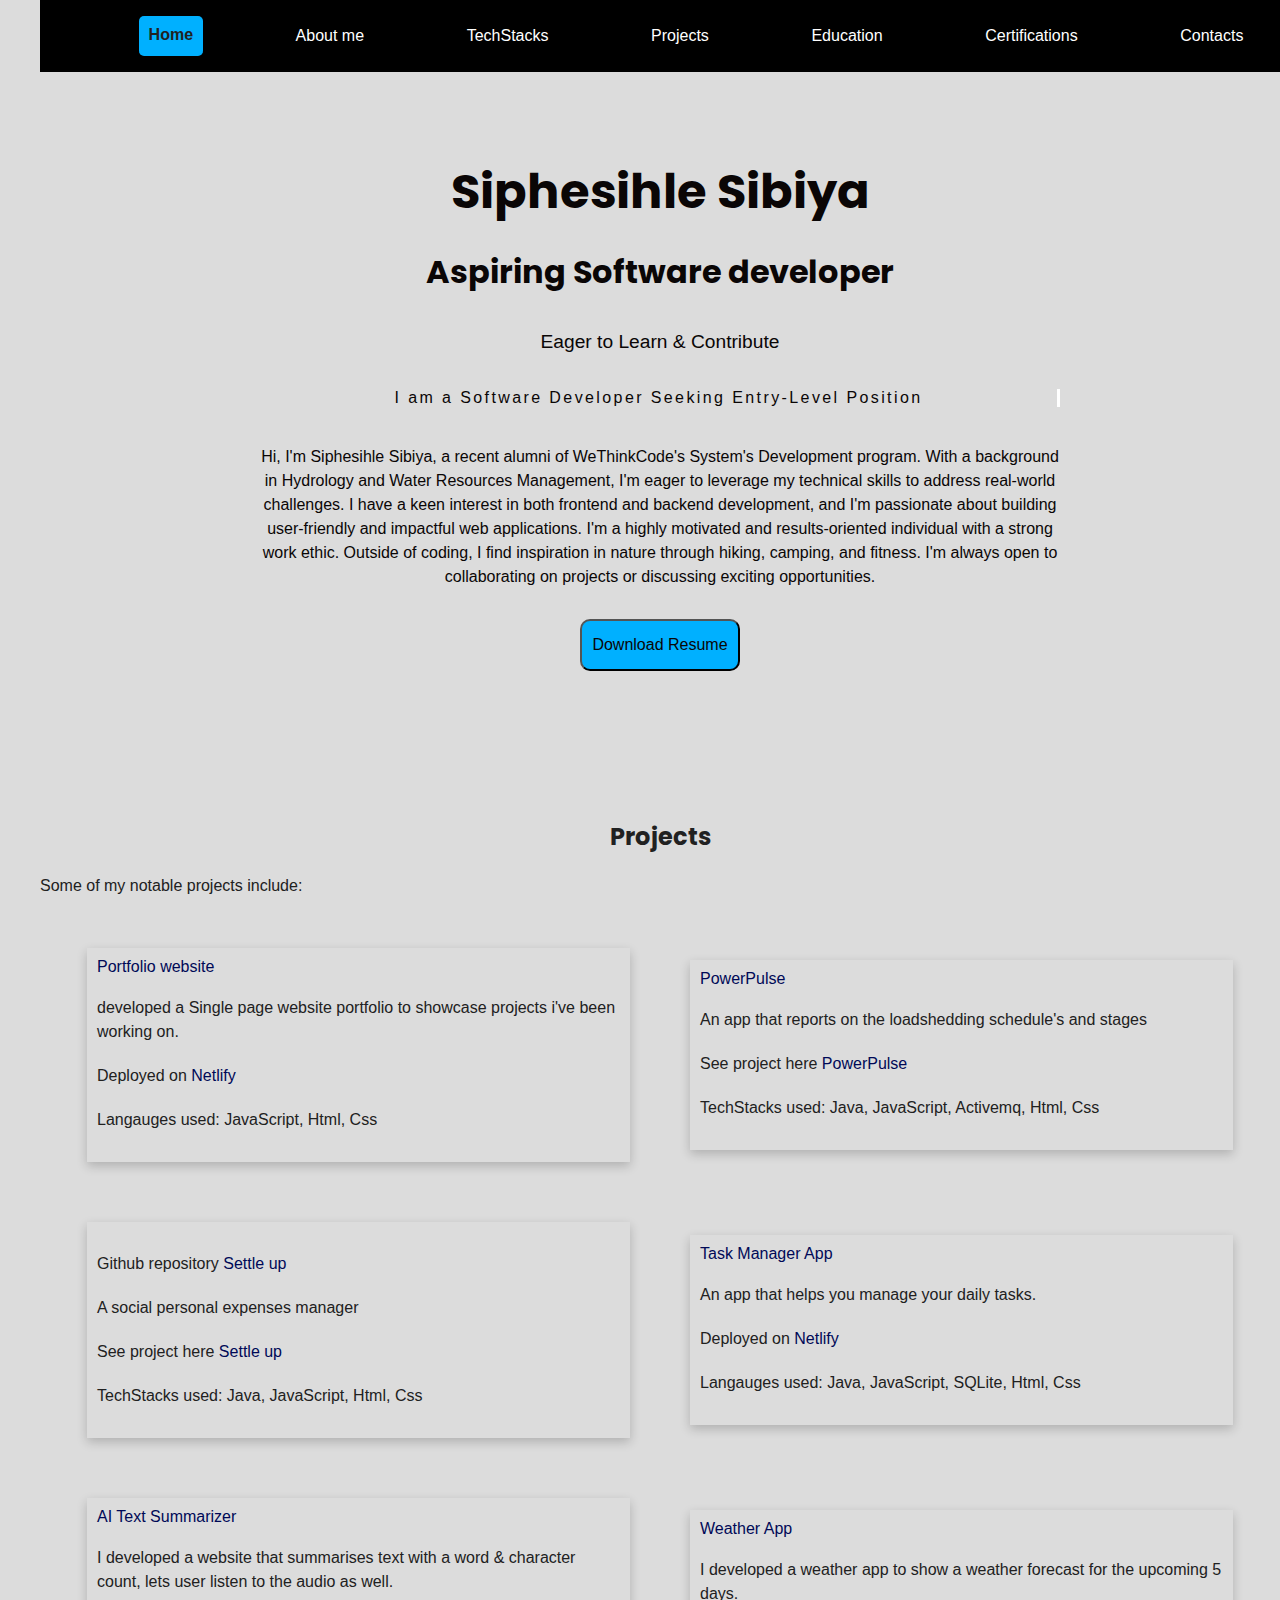
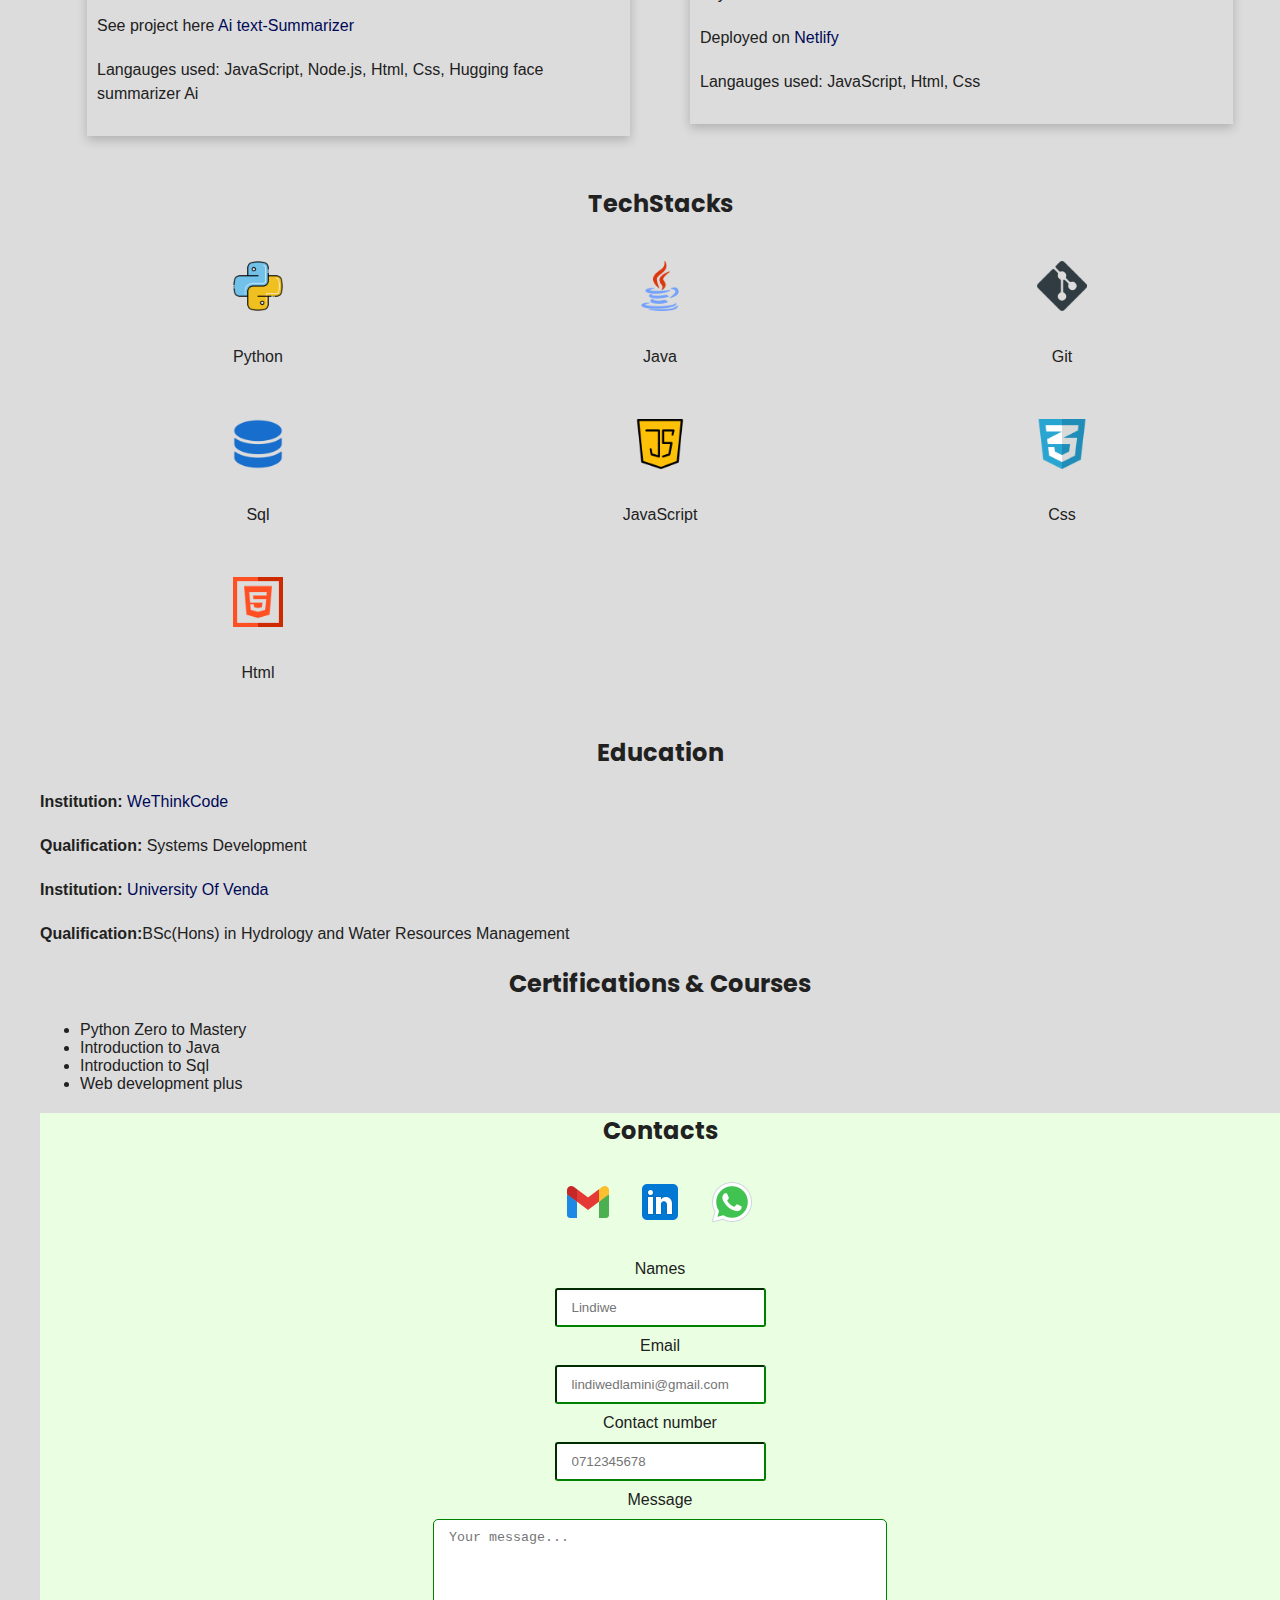
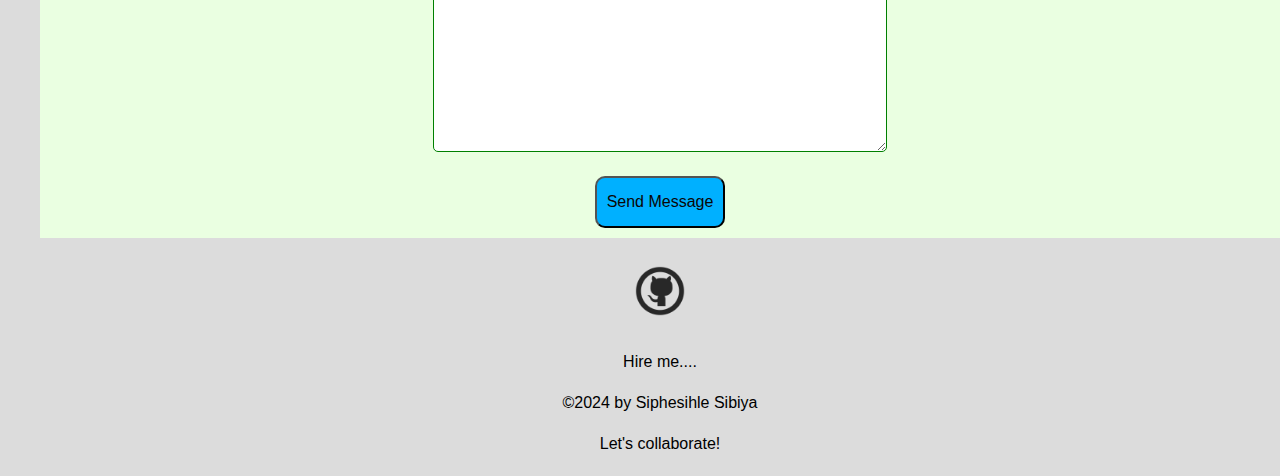
==== src/index.html @ fd939c21 "styled text-links." ====
<!DOCTYPE html>
<html lang="en">
<head>
    <meta charset="UTF-8">
    <meta name="viewport" content="width=device-width, initial-scale=1.0">
    <title>Portfolio website</title>
    <link rel="icon" type="image/x-icon" href="/media/favicon.ico">

    <link rel="stylesheet" href="styles.css">

    <link rel="preconnect" href="https://fonts.googleapis.com">
<link rel="preconnect" href="https://fonts.gstatic.com" crossorigin>
<link href="https://fonts.googleapis.com/css2?family=Poppins:wght@400;500;600&display=swap" rel="stylesheet">

</head>
<body>

    <ul id="navigation">
        <li><a class="active" href="#home">Home</a></li>
        <li><a href="#about_me">About me</a></li>
        <li><a href="#techstacks_sec">TechStacks</a></li>
        <li><a href="#projects_section">Projects</a></li>
        <li><a href="#academics">Education</a></li>
        <li><a href="#credentials">Certifications</a></li>
        <li><a href="#contacts_sec">Contacts</a></li>
    </ul>

<br>
<br>


<section class="hero" id="about_me">
    <div class="hero-content">
      <h1 class="name">Siphesihle Sibiya</h1>
      <h2 class="title">Aspiring Software developer</h2>
      <p class="tagline">Eager to Learn & Contribute</p>
      <div class="typewriter">
        <span>I am a </span>
        <span class="is-typing">Software Developer Seeking Entry-Level Position</span>
      </div>
      <!-- <img id="headshot" src="media/file.png" alt="profile-pucture"> -->
      <br>
      <p>Hi, I'm Siphesihle Sibiya, a recent alumni of WeThinkCode's System's Development program.
         With a background in Hydrology and Water Resources Management, I'm eager to 
         leverage my technical skills to address real-world challenges. I have a keen interest 
         in both frontend and backend development, and I'm passionate about building user-friendly and 
         impactful web applications. I'm a highly motivated and results-oriented individual with a
          strong work ethic. Outside of coding, I find inspiration in nature through hiking, camping, 
          and fitness. I'm always open to collaborating on projects or discussing exciting opportunities.</p>
    </div>
    <a href="media/doc/Siphesihle_Sibiya_CV.pdf" download>
        <button id="resume">Download Resume</button>
      </a>
  </section>
    
    <br>
   
        

    <section id="projects_section">
        <h2 class="projects-done">Projects</h2>
        <p>Some of my notable projects include:</p>
    <div class="projects">
        <div id="project2">
            <a href="https://github.com/Annie24-ux/Portfolio_Website.git" target="_blank">Portfolio website</a>
            <p>developed a Single page website portfolio to showcase projects i've been working on.</p>
            <p>Deployed on <a href="https://devbysiphesihle.netlify.app" target="_blank">Netlify</a></p>
            <p>Langauges used: JavaScript, Html, Css</p>
        </div>

        <div id="project1">
            <a href="https://github.com/Annie24-ux/PowerPulse.git" target="_blank">PowerPulse</a>
            <p>An app that reports on the loadshedding schedule's and stages</p>
            <p>See project here <a href="powerpulse.html" target="_blank">PowerPulse</a></p>
            <p>TechStacks used: Java, JavaScript, Activemq, Html, Css</p>
        </div>

        <div id="project6">
            <p>Github repository
            <a href="https://github.com/Annie24-ux/Settle-up.git" target="_blank">Settle up</a>
            </p>
            <p>A social personal expenses manager</p>
            <p>See project here <a href="settle.html" target="_blank">Settle up</a></p>
            <p>TechStacks used: Java, JavaScript, Html, Css</p>
        </div>

        


        <div id="project3">
            <a href="https://github.com/Annie24-ux/Task-Manager.git" target="_blank">Task Manager App</a>
            <p>An app that helps you manage your daily tasks.</p>
            <p>Deployed on <a href="https://skysnap123.netlify.app" target="_blank">Netlify</a></p>
            <p>Langauges used: Java, JavaScript, SQLite, Html, Css</p>
        </div>

        <div id="project5">
            <a href="https://github.com/Annie24-ux/ai-text-summarizer-app.git" target="_blank">AI Text Summarizer</a>
            <p>I developed a website that summarises text with a word & character count, lets user listen to the audio as well.</p>
            <p>See project here <a href="summarizer.html" target="_blank">Ai text-Summarizer</a></p>
            <p>Langauges used: JavaScript, Node.js, Html, Css, Hugging face summarizer Ai</p>
        </div>

        <div id="project4">
            <a href="https://github.com/Annie24-ux/Weather-App.git" target="_blank">Weather App</a>
            <p>I developed a weather app to show a weather forecast for the upcoming 5 days.</p>
            <p>Deployed on <a href="https://skysnap123.netlify.app" target="_blank">Netlify</a></p>
            <p>Langauges used: JavaScript, Html, Css</p>
        </div>
    </div>

    </section>
     

    <section id="techstacks_sec">
        <h2 id="tech">TechStacks</h2>
        <div id="skills">
            <div class="langauges">
                <img src="media/python.png">
                <p class="langauge">Python</p>
            </div>
            <div class="langauges">
                <img src="media/java.png">
                <p class="langauge">Java</p>
            </div>
            <div class="langauges">
                <img src="media/social.png">
                <p class="langauge">Git</p>
            </div>
            <div class="langauges">
                <img src="media/database.png">
                <p class="langauge">Sql</p>
            </div>
            <div class="langauges">
                <img src="media/java-script.png">
                <p class="langauge">JavaScript</p>
            </div>
            <div class="langauges">
                <img src="media/text.png">
                <p class="langauge">Css</p>
            </div>
            <div class="langauges">
                <img src="media/html.png">
                <p class="langauge">Html</p>
            </div>
        </div>
    </section>
   

    <section id="academics">
        <h2 id="edu">Education</h2>
    <div id="Education">
        <p><strong>Institution:</strong> <a href="https://wethinkcode.co.za/" target="_blank">WeThinkCode</a></p>
        <p><strong>Qualification:</strong> Systems Development</p>
    </div>

    <div id="University">
        <p><strong>Institution:</strong> <a href="https://www.univen.ac.za/" target="_blank">University Of Venda</a></p>
        <p><strong>Qualification:</strong>BSc(Hons) in Hydrology and Water Resources Management</p>
    </div>
    </section>

    

    <section id="credentials">
        <h2 id="courses">Certifications & Courses</h2>
    <div id="Certifications">
        <ul class="certs">
            <li>Python Zero to Mastery</li>
            <li>Introduction to Java</li>
            <li>Introduction to Sql</li>
            <li>Web development plus</li>

        </ul>

    </div>

    </section>
    

    <section id="contacts_sec">
    <h2 id="deets">Contacts</h2> 

        <div class="contacts">
            <div class="email">
            <a href="mailto:sibiyasa24@gmail.com" target="_blank"><img src="media/icons8-gmail-48.png" alt="gmail-icon"></a>
            </div>
    
            <div class="profile">
            <a href="https://www.linkedin.com/in/siphesihle-sibiya-b861b2212/" target="_blank"><img src="media/linkedin.png" alt="linkedIn-icon" ></a>
            </div>
            <div class="whatsApp">
                <a href="https://wa.me/+27764398418" target="_blank"><img src="media/whatsapp.png" alt="whatsApp-logo"></a>
            </div>
        </div>

        
    <form id="contactForm" name="contact" action="/success/" method="POST" 
        data-netlify="true" data-netlify-honeypot="bot-field" onSubmit="submit">
      <input type="hidden" name="form-name" value="contact" />
      <p class="hidden">
          <label hidden><input name="bot-field"/></label>
      </p> 
      <label for="name">Names</label><br>
      <input type="text" name="name" placeholder="Lindiwe" id="name"><br>
      
      <label for="email">Email</label><br>
      <input type="email" name="email" placeholder="lindiwedlamini@gmail.com" id="email"><br>
      
      <label for="number">Contact number</label><br>
      <input type="number" name="number" id="number" placeholder="0712345678"><br>
      
      <label for="message">Message</label><br>
      <textarea name="message" id="message" placeholder="Your message..." required></textarea><br>
      
      <button type="submit" id="send">Send Message</button>
  </form>
  
    </section>

    <br>

    <section>
    <footer>
        <div>
        <a href="https://github.com/Annie24-ux" target="_blank"><img id="github" src="media/github.png"></a>
        </div>
        <div id="form">
            <p>Hire me....</p>

        </div>
        
        ©2024 by Siphesihle Sibiya  <p>Let's collaborate!</p></footer>
    </section>


    
</body>
</html>
---- src/styles.css ----
body{
    
    background-color: #DCDCDC; 
    color: #212121; 
    padding: 0;
    margin: 0;
    font-family: 'Roboto', sans-serif;
    margin-left: 20px;
}

h1, h2, h3, h4{
    font-family: 'Poppins', sans-serif; 
}

p{
    font-family: 'Roboto', sans-serif; 
    line-height: 1.5; 
}

.langauge{
    color:#212121;
}

html{
    scroll-behavior: smooth;
    margin-left: 20px;
}

button{
    background-color: #00B0FF;
    color: #0a0606;
    padding: 15px 10px;
    border-radius: 10px;
    cursor: pointer;
    display: inline-block;
    font-size: 16px;
    margin: 10px 15px;
}

h1{
    text-align: center;
    position: center;
}

h1, h2, h3, p {
    margin: 20px 0;
}

#language-container {
    list-style-type: circle;
}

.contacts{
    display: flex;
    justify-content: center;
}

.email, .profile, .whatsApp{
    padding: 10px 12px 10px 12px;
}

#wavy-hand{
    text-align: center;
}

.intro{
    text-align: justify;
}

.se{
    text-align: center;
    color: blue;
    font-size: 20px;
}

#headshot{
    display: block;
    margin-left: auto;
    margin-right: auto;
    /* border-radius: 50%; */
    width: 350px; 
    height: 350px;
    padding: 20px 30px;
}

.info-section{
    position: relative;
    display: flex;
    justify-content: space-evenly;  
}



.projects-done{
    text-align: center;
}

footer{
    text-align: center;
    font-size: medium;
    font-weight: 200;
    color: black;
}

.projects{
    display: grid;
    padding: 10px 20px;
    margin: 5px 7px;
    justify-content: center;
    gap: 20px;
    grid-template-columns: repeat(2, 1fr);
    align-items: center;
}

#navigation{
    list-style-type: none;
    position: fixed;
    margin: 0;
    top: 0;
    display: flex;
    justify-content: space-evenly;
    overflow: hidden;
    padding: 1rem;
    width: 100%;
    background-color: black;
    align-items: center; 
}

li a {
    display: block;
    color: white;
    text-align: center;
    padding: 10px;
    border-radius: 5px;
    text-decoration: none;
    list-style: none;
    transition: background-color 0.3s, color 0.3s;

}

.active{
    background-color: #00B0FF;
    color: #212121; 
    border-radius: 5px;
    font-weight: bold; 
    border-bottom: 2px solid #00B0FF; 
    padding: 10px;
}

@media (max-width: 768px) {
    nav {
        flex-direction: column;
    }
}


li a:hover{
    background-color: #00FFB3;
    color: black;
    opacity: 0.8;
    transform: scale(1.05);
}



.certs {
    list-style: disc;
}

#deets, #courses, #me, #edu, #tech{
    text-align: center;
}

#contacts_sec{
    background-color: #eaffe1;
}

#project1, #project2, #project3, #project4, #project5, #project6 {
    margin: 20px;
    padding: 10px;
    box-shadow: 0 4px 10px rgba(0, 0, 0, 0.2); }
 

#skills{
    display: grid;
    padding: 10px 20px;
    margin: 5px 7px;
    color: red;
    justify-content: center;
    gap: 20px;
    grid-template-columns: repeat(3, 1fr);
    align-items: center;

}

.langauges{
    color:green;
    text-align: center;
    border: 10px 5px solid;
    /* background-color: #CDC1FF; */
}

#skills img, #github{
    width: 50px;
    height: 50px;
    margin: 10px 12px;
}

form{
    border-radius:3px grey;
    align-content: center;
    text-align: center;
}

#github{
    justify-content: center;
}

div #skills{
    background-color: aquamarine;
} 

#p-header {
    animation-duration: 8s;
    animation-name: slide-in;
    animation-timing-function: ease;
    text-align: center; 
    color: #00B0FF;
}

.flex-container > div {
    background-color: #f1f1f1;
    margin: 10px;
    padding: 20px;
    font-size: 30px;
  }

@keyframes slide-in {
    from {
        transform: translateX(50px) scale(1.2); 
    }
    to {
        transform: translateX(0) scale(1); 
    }
}

#abt-me{
    display: flexbox;
    justify-content: space-between;

}

/* hero-section   */
.hero {
    /* background-image: url('media/file.png'); Replace with your image */
    background-size: cover;
    background-position: center center;
    color: #0a0606; /* Text color */
    text-align: center;
    padding: 100px 0; /* Adjust padding as needed */
  }
  
  .hero-content {
    max-width: 800px;
    margin: 0 auto;
  }
  
  .name {
    font-size: 3rem;
    font-weight: bold;
    margin-bottom: 1rem;
  }
  
  .title {
    font-size: 2rem;
    margin-bottom: 2rem;
  }
  
  .tagline {
    font-size: 1.2rem;
    margin-bottom: 2rem;
  }
  
  .typewriter {
    overflow: hidden; /* Hide overflowing text */
    border-right: 3px solid white; /* Create a "cursor" effect */
    white-space: nowrap; /* Prevent line breaks */
    margin: 0 auto;
    letter-spacing: .15em; /* Adjust spacing between letters */
    animation: 
      typing 3s steps(30) 
      infinite, 
      blink 0.5s infinite; 
  }
  
  @keyframes typing {
    from { width: 0; }
    to { width: 100%; }
  }
  
  @keyframes blink {
    50% { border-color: transparent; }
  }
  
  .is-typing {
    white-space: nowrap; /* Prevent line breaks */
    overflow: hidden; /* Hide overflowing text */
    animation: 
      typing 3s steps(30) 
      infinite, 
      blink 0.5s infinite; 
  }

  
  .carousel-container {
    position: relative;
    max-width: 800px;
    margin: auto;
    overflow: hidden;
    border: 2px solid #ddd;
    border-radius: 10px;
}

.carousel-images {
    display: flex;
    transition: transform 0.5s ease-in-out;
}

.carousel-images img {
    max-width: 100%;
    display: block;
    border-radius: 10px;
}

.carousel-buttons {
    position: absolute;
    top: 50%;
    width: 100%;
    display: flex;
    justify-content: space-between;
    transform: translateY(-50%);
}

.carousel-buttons button {
    background-color: rgba(0, 0, 0, 0.5);
    border: none;
    color: white;
    font-size: 18px;
    cursor: pointer;
    padding: 10px;
    border-radius: 50%;
}

.text{
    text-align: center;
}

input{
    border-color: green;
    padding: 10px 15px;
    border-radius: 3px;
    margin: 10px 12px;
}
[required]:placeholder-shown{
    border-color: red;
}

label{
    margin: 10px 12px;
}

#message{
    height: 211px;
    width: 422px;
    border-color: green;
    padding: 10px 15px;
    margin: 10px 15px;
    border-radius: 5px;
}

#success{
    text-align: center;
    background-color: cadetblue;
    font-size: 30px;
}

#home{
    text-decoration: none;
    color:#212121;
}

a:visited {
    color: green;
}

a{
    text-decoration: none;
    color: #000957;
}
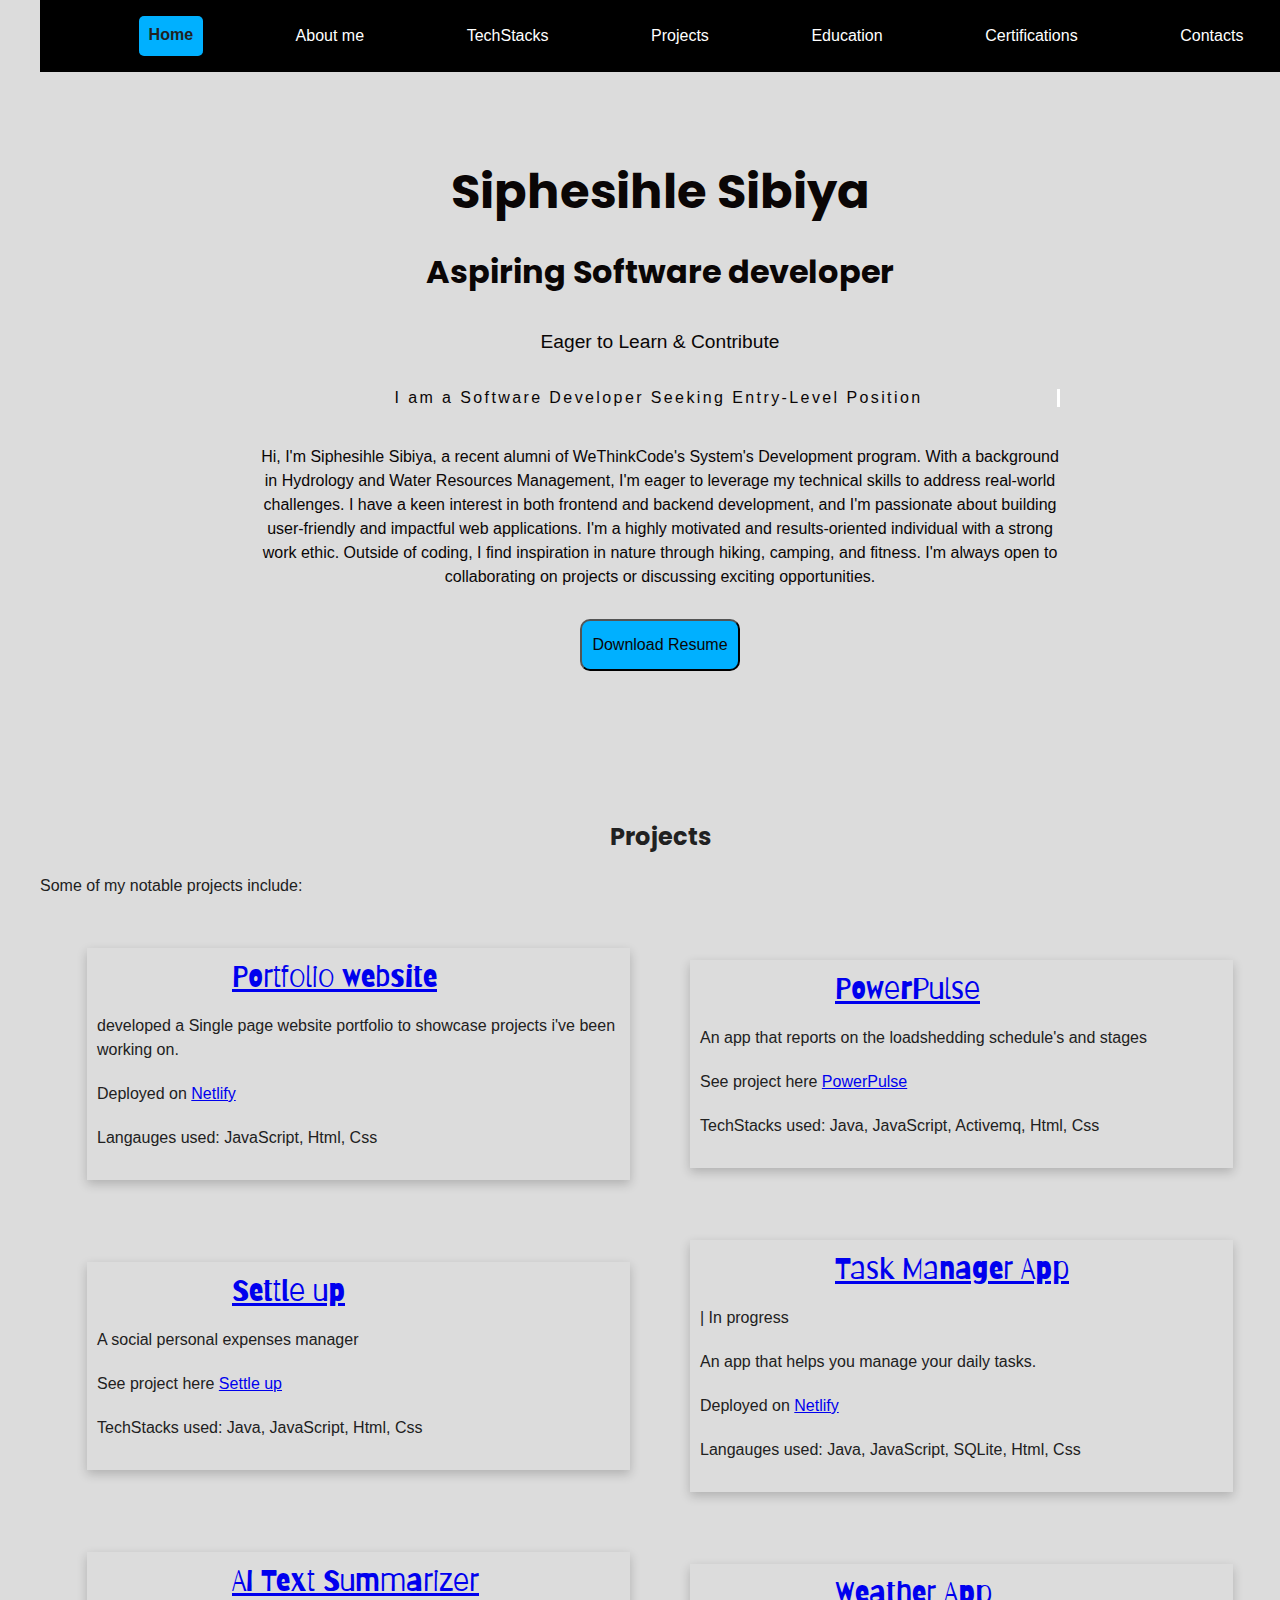
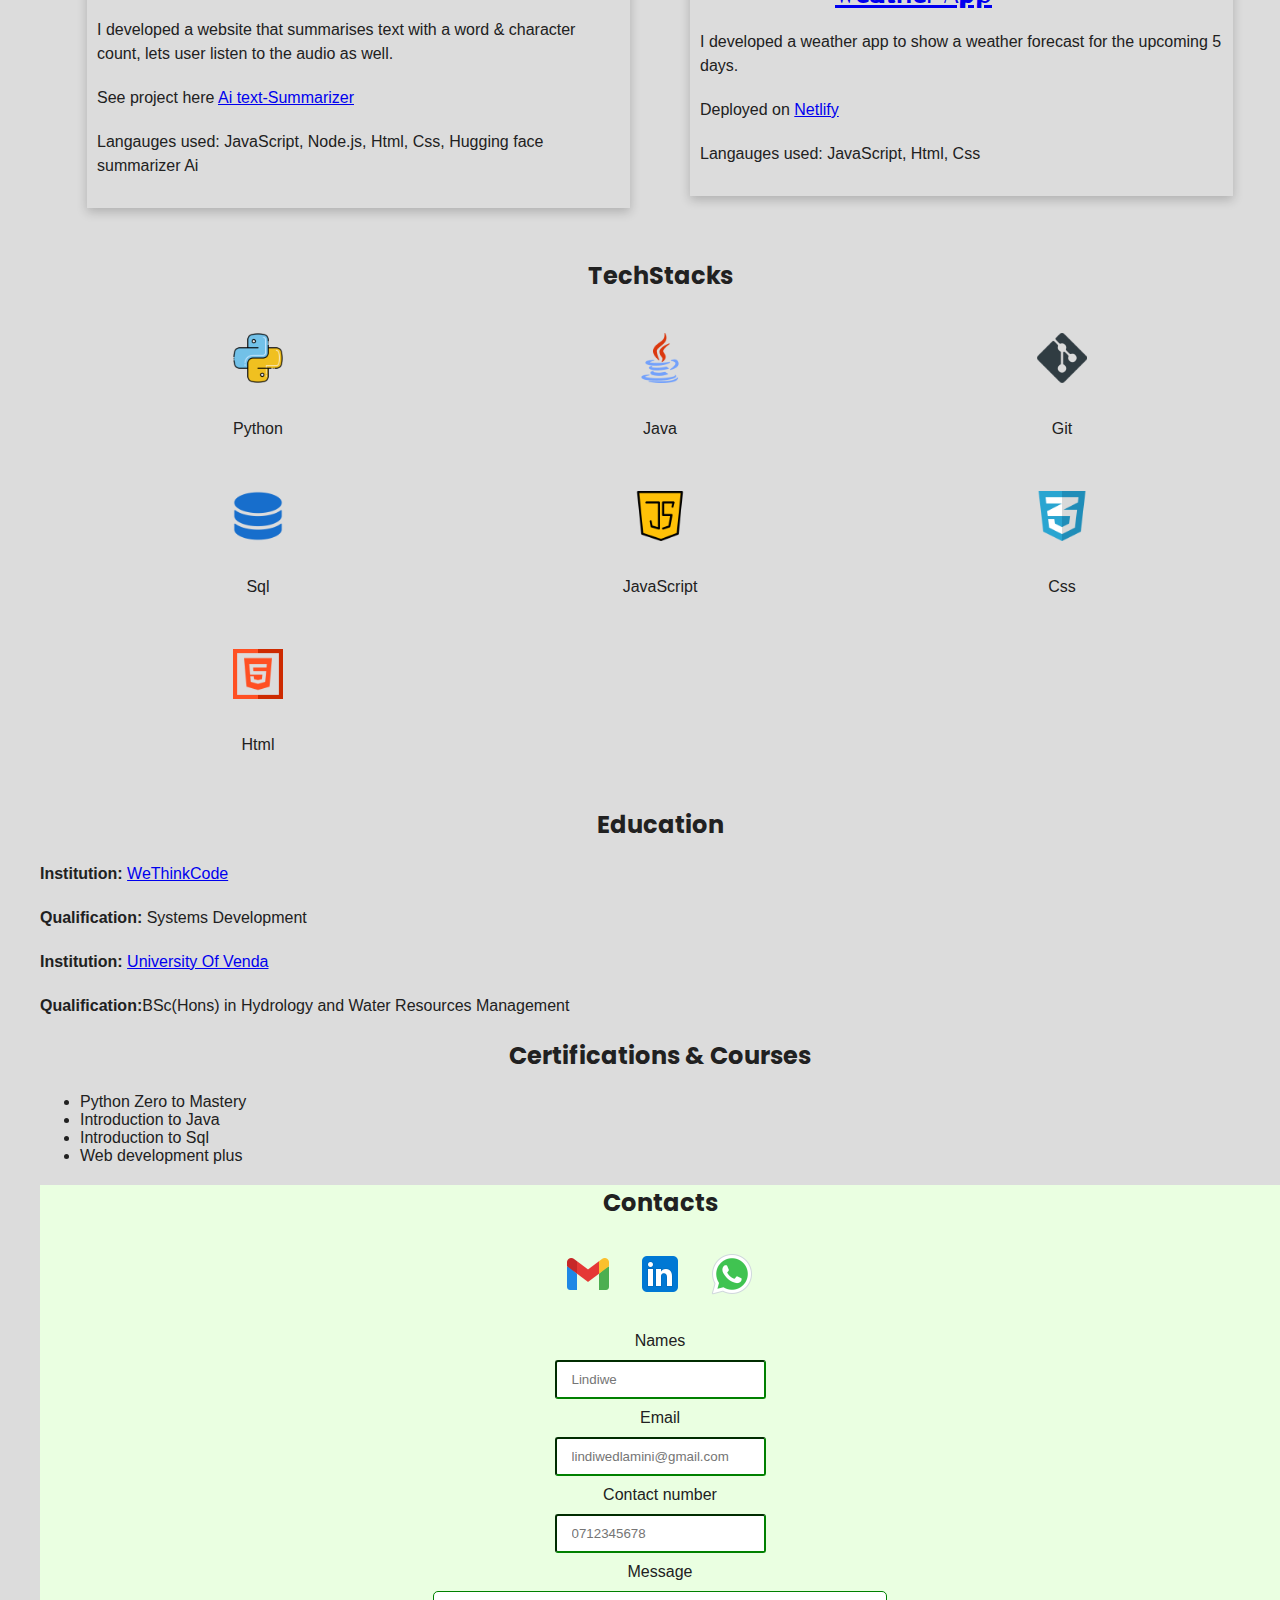
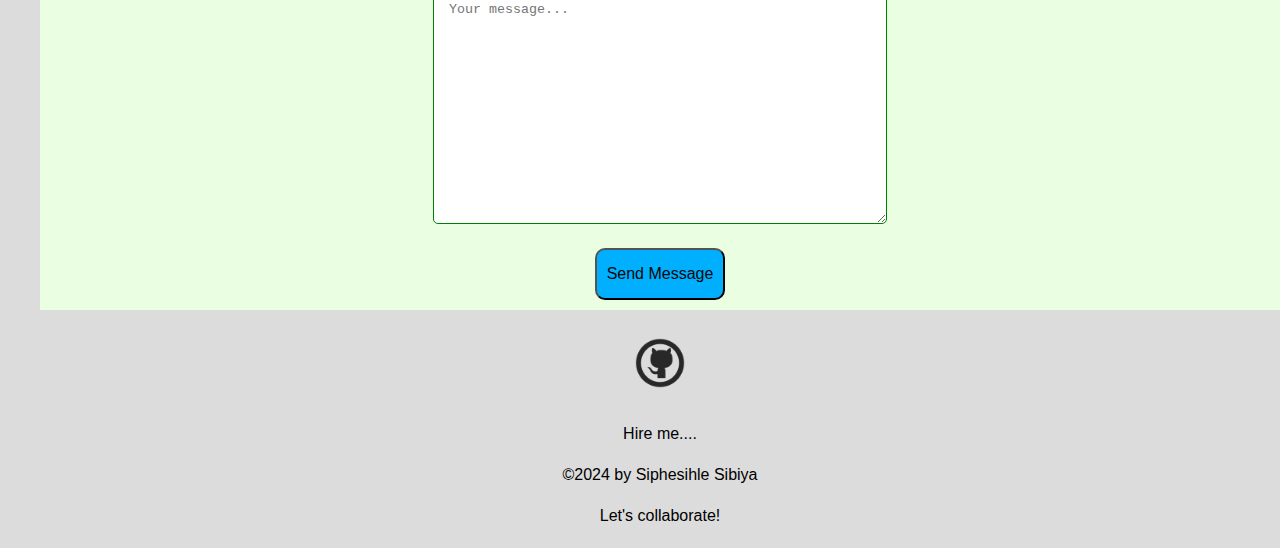
==== commit 51365e68: "Updated Task-manager completion status." ====
--- a/src/index.html
+++ b/src/index.html
@@ -9,6 +9,9 @@
     <link rel="stylesheet" href="styles.css">
 
     <link rel="preconnect" href="https://fonts.googleapis.com">
+    <link rel="preconnect" href="https://fonts.googleapis.com">
+<link rel="preconnect" href="https://fonts.gstatic.com" crossorigin>
+<link href="https://fonts.googleapis.com/css2?family=Barriecito&display=swap" rel="stylesheet">
 <link rel="preconnect" href="https://fonts.gstatic.com" crossorigin>
 <link href="https://fonts.googleapis.com/css2?family=Poppins:wght@400;500;600&display=swap" rel="stylesheet">
 
@@ -62,47 +65,44 @@
         <p>Some of my notable projects include:</p>
     <div class="projects">
         <div id="project2">
-            <a href="https://github.com/Annie24-ux/Portfolio_Website.git" target="_blank">Portfolio website</a>
+            <a id="project-link" href="https://github.com/Annie24-ux/Portfolio_Website.git" target="_blank">Portfolio website</a>
             <p>developed a Single page website portfolio to showcase projects i've been working on.</p>
             <p>Deployed on <a href="https://devbysiphesihle.netlify.app" target="_blank">Netlify</a></p>
             <p>Langauges used: JavaScript, Html, Css</p>
         </div>
 
         <div id="project1">
-            <a href="https://github.com/Annie24-ux/PowerPulse.git" target="_blank">PowerPulse</a>
+            <a id="project-link" href="https://github.com/Annie24-ux/PowerPulse.git" target="_blank">PowerPulse</a>
             <p>An app that reports on the loadshedding schedule's and stages</p>
             <p>See project here <a href="powerpulse.html" target="_blank">PowerPulse</a></p>
             <p>TechStacks used: Java, JavaScript, Activemq, Html, Css</p>
         </div>
 
         <div id="project6">
-            <p>Github repository
-            <a href="https://github.com/Annie24-ux/Settle-up.git" target="_blank">Settle up</a>
-            </p>
+            <a id="project-link" href="https://github.com/Annie24-ux/Settle-up.git" target="_blank">Settle up</a>
             <p>A social personal expenses manager</p>
             <p>See project here <a href="settle.html" target="_blank">Settle up</a></p>
             <p>TechStacks used: Java, JavaScript, Html, Css</p>
         </div>
 
-        
-
 
         <div id="project3">
-            <a href="https://github.com/Annie24-ux/Task-Manager.git" target="_blank">Task Manager App</a>
+            <a id="project-link" href="https://github.com/Annie24-ux/Task-Manager.git"
+             target="_blank">Task Manager App</a> <p>| In progress</p>
             <p>An app that helps you manage your daily tasks.</p>
             <p>Deployed on <a href="https://skysnap123.netlify.app" target="_blank">Netlify</a></p>
             <p>Langauges used: Java, JavaScript, SQLite, Html, Css</p>
         </div>
 
         <div id="project5">
-            <a href="https://github.com/Annie24-ux/ai-text-summarizer-app.git" target="_blank">AI Text Summarizer</a>
+            <a id="project-link" href="https://github.com/Annie24-ux/ai-text-summarizer-app.git" target="_blank">AI Text Summarizer</a>
             <p>I developed a website that summarises text with a word & character count, lets user listen to the audio as well.</p>
             <p>See project here <a href="summarizer.html" target="_blank">Ai text-Summarizer</a></p>
             <p>Langauges used: JavaScript, Node.js, Html, Css, Hugging face summarizer Ai</p>
         </div>
 
         <div id="project4">
-            <a href="https://github.com/Annie24-ux/Weather-App.git" target="_blank">Weather App</a>
+            <a id="project-link" href="https://github.com/Annie24-ux/Weather-App.git" target="_blank">Weather App</a>
             <p>I developed a weather app to show a weather forecast for the upcoming 5 days.</p>
             <p>Deployed on <a href="https://skysnap123.netlify.app" target="_blank">Netlify</a></p>
             <p>Langauges used: JavaScript, Html, Css</p>
--- a/src/styles.css
+++ b/src/styles.css
@@ -138,6 +138,17 @@
 
 }
 
+/* i a {
+    display: block;
+    color: white;
+    text-align: center;
+    padding: 10px;
+    border-radius: 5px;
+    text-decoration: none;
+    list-style: none;
+    transition: background-color 0.3s, color 0.3s;
+} */
+
 .active{
     background-color: #00B0FF;
     color: #212121; 
@@ -393,7 +404,18 @@
     color: green;
 }
 
-a{
+/* a{
     text-decoration: none;
-    color: #000957;
-}+    /* color: #000957; */
+
+
+#project-link {
+    font-family: "Barriecito", serif;
+    font-weight: 400;
+    font-style: normal;
+    text-align: center;
+    font-size: 30px;
+    margin: 0;
+    margin-left: 135px;
+  }
+  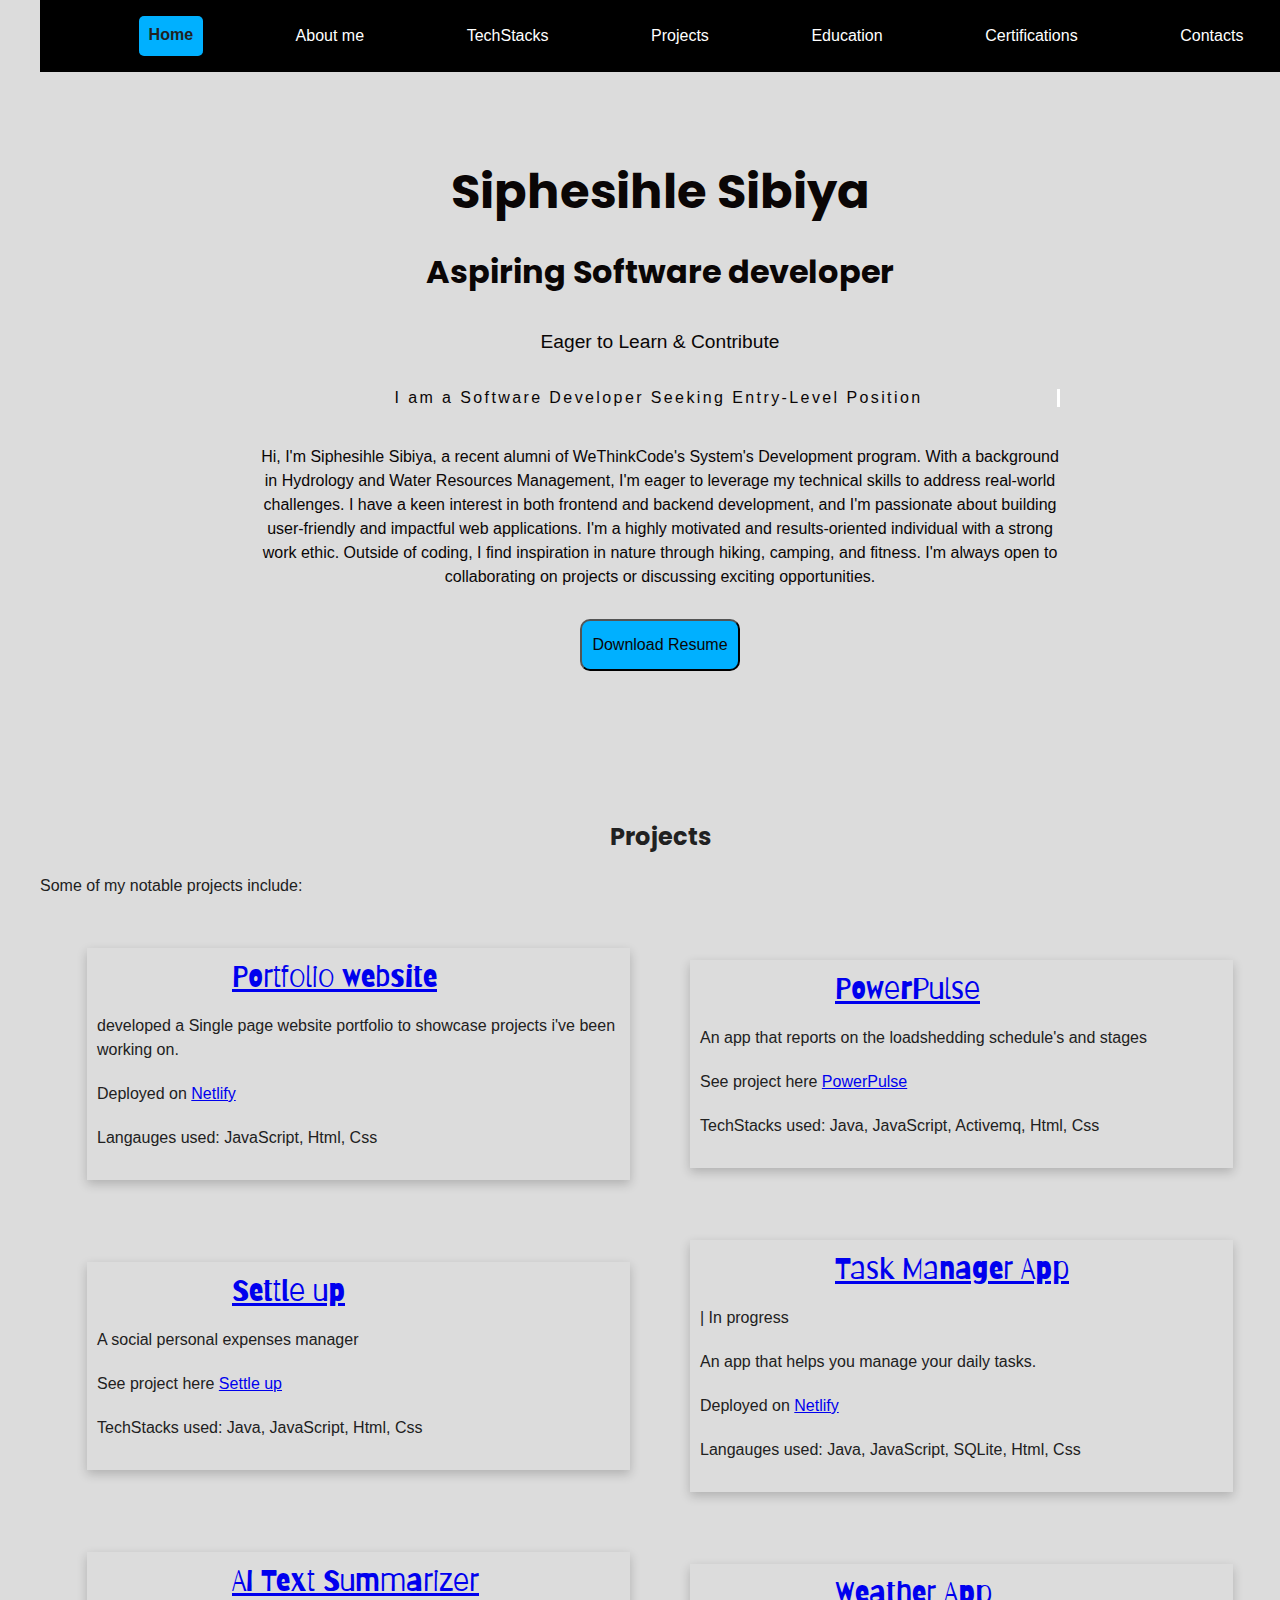
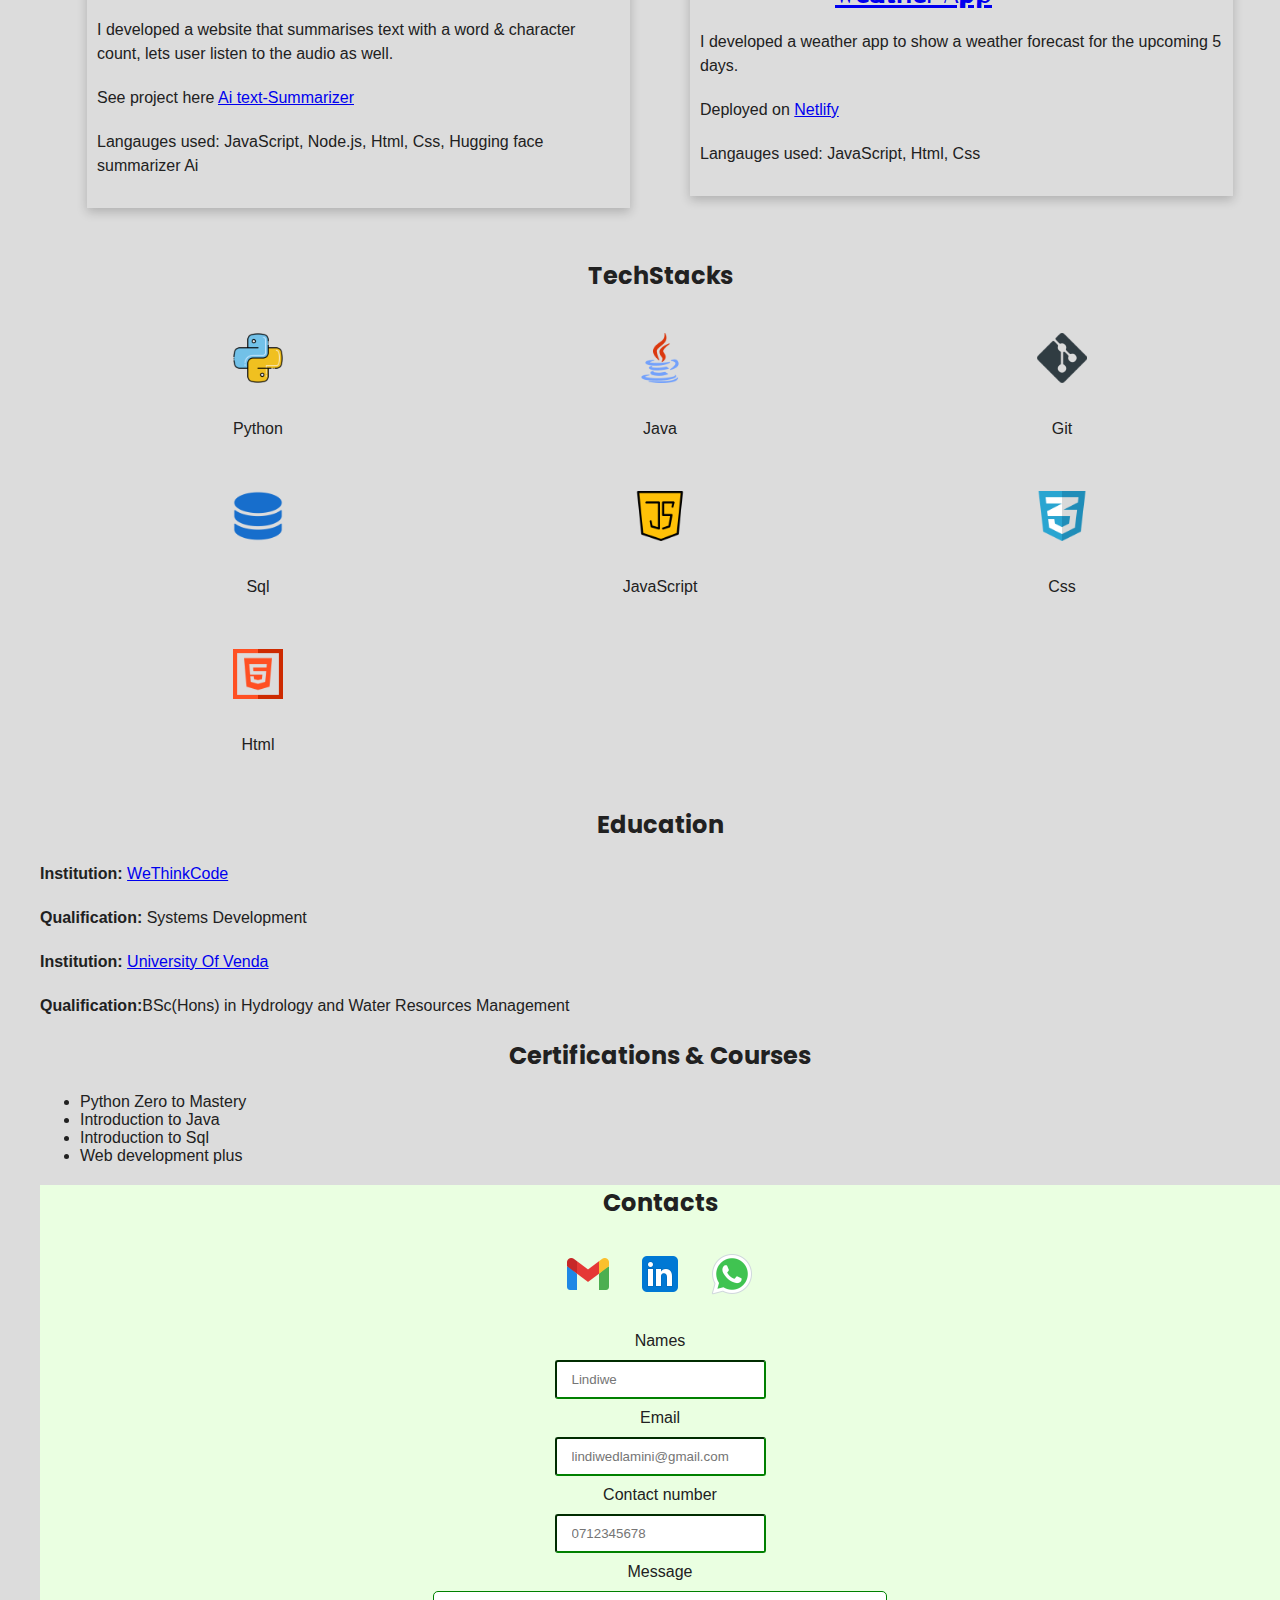
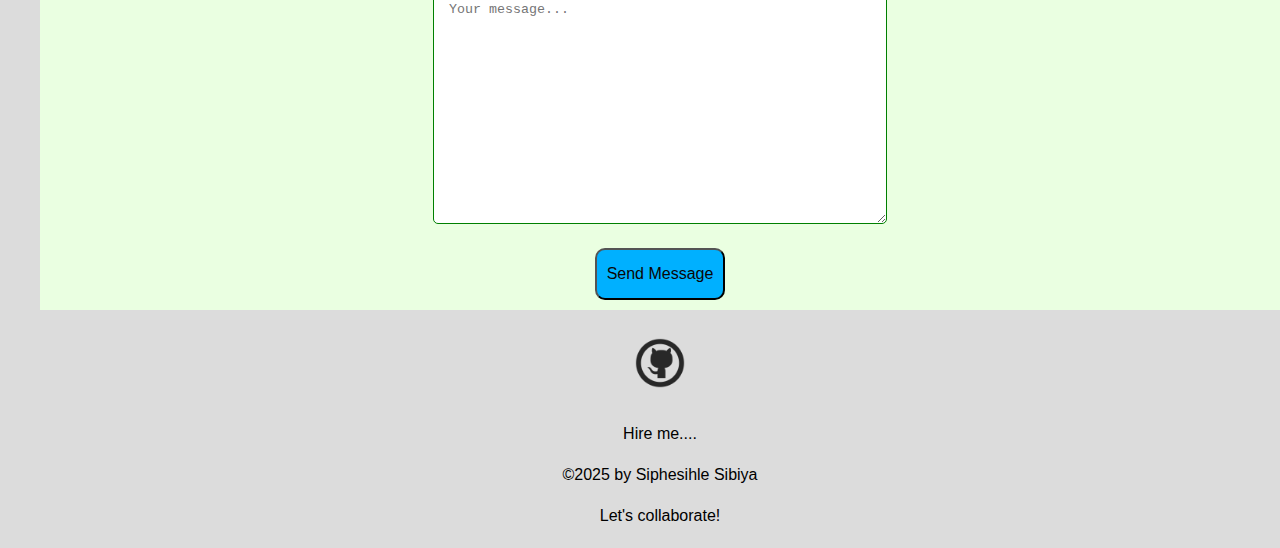
==== commit f493c921: "Modified layout." ====
--- a/src/index.html
+++ b/src/index.html
@@ -230,7 +230,7 @@
 
         </div>
         
-        ©2024 by Siphesihle Sibiya  <p>Let's collaborate!</p></footer>
+        ©2025 by Siphesihle Sibiya  <p>Let's collaborate!</p></footer>
     </section>
 
 
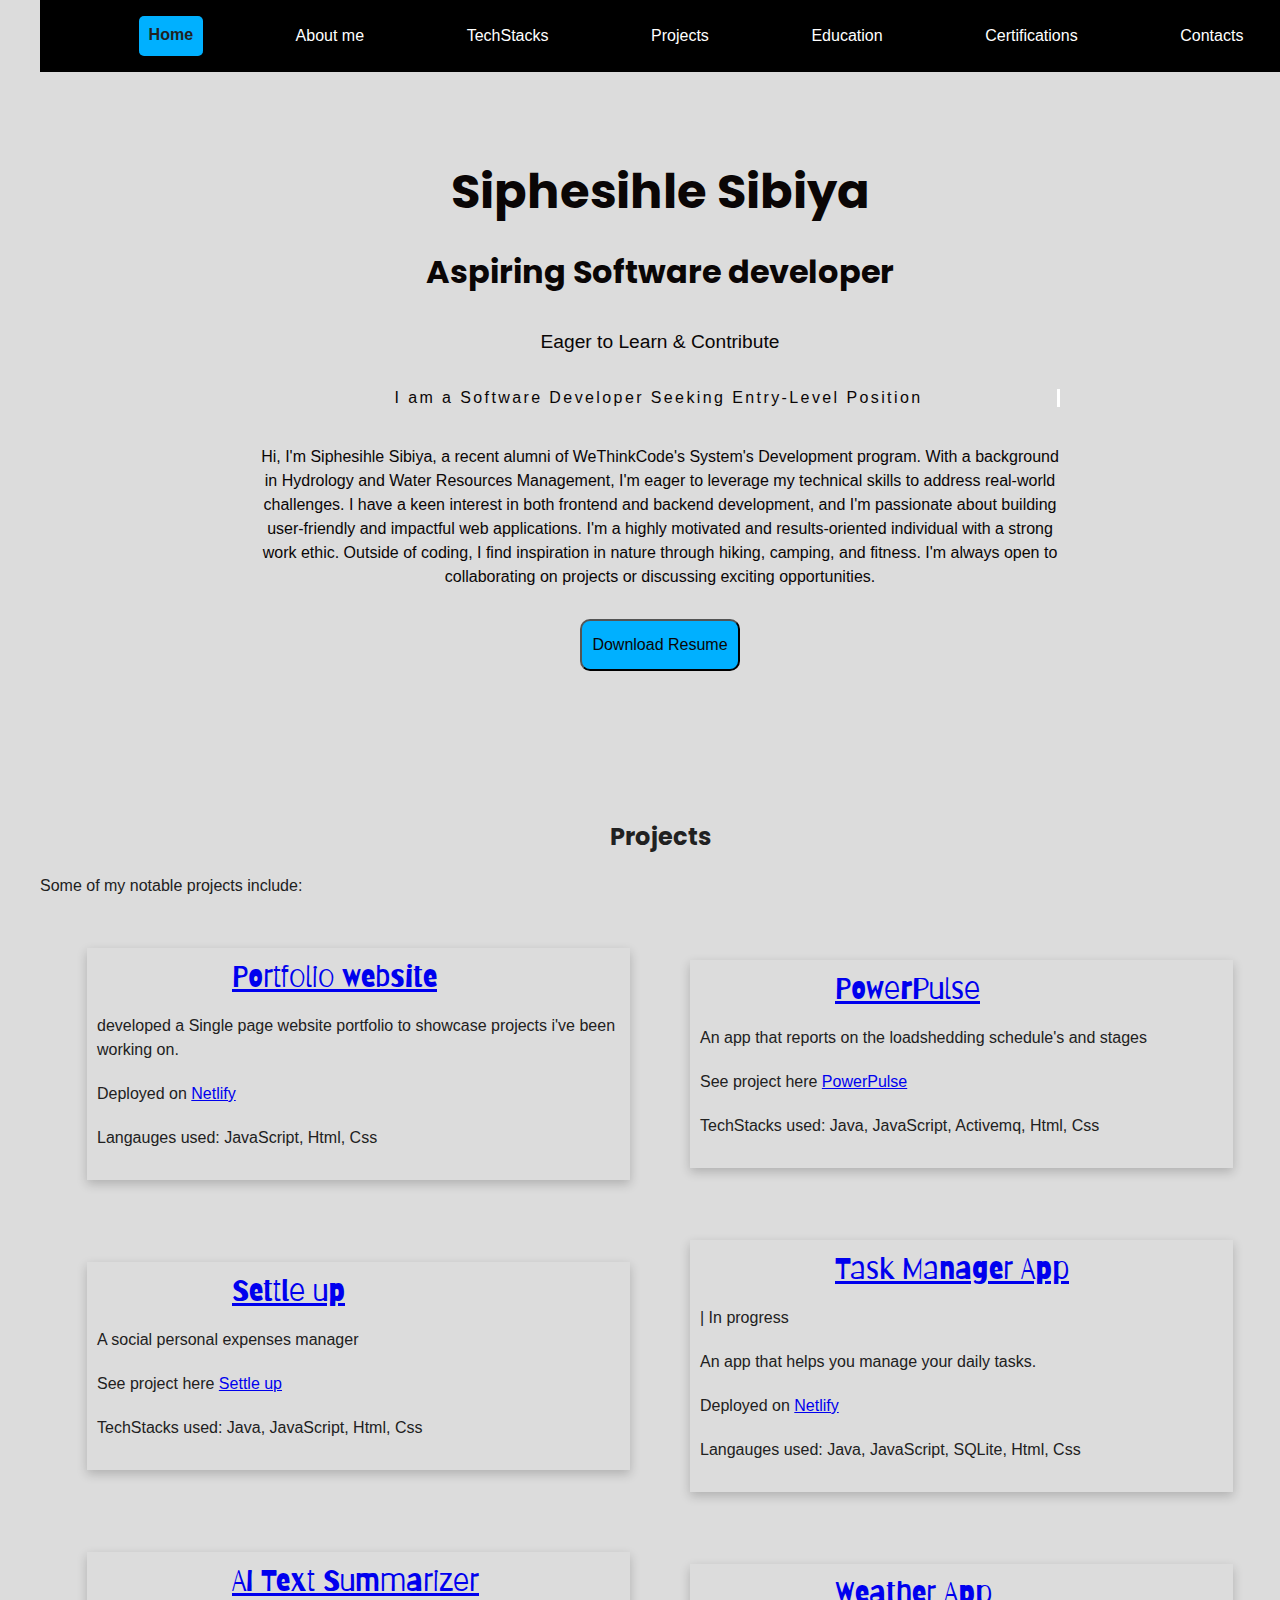
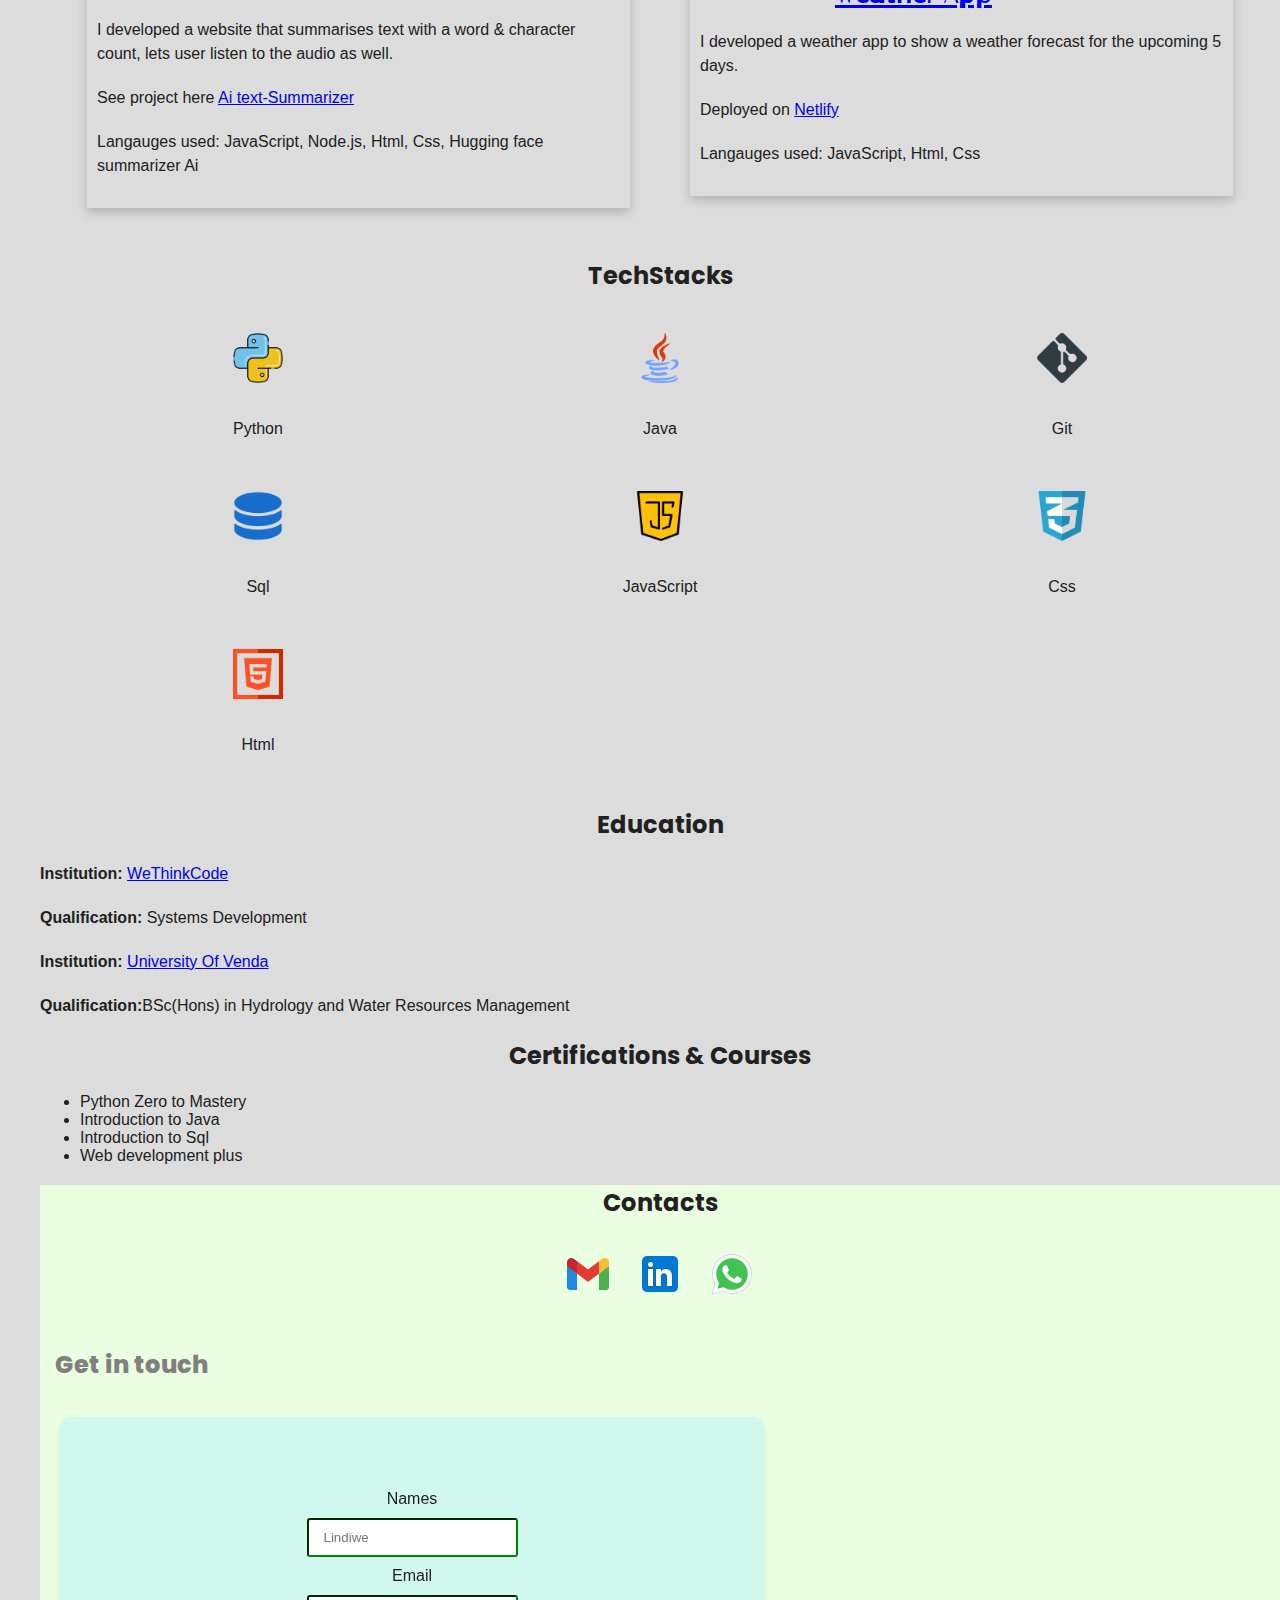
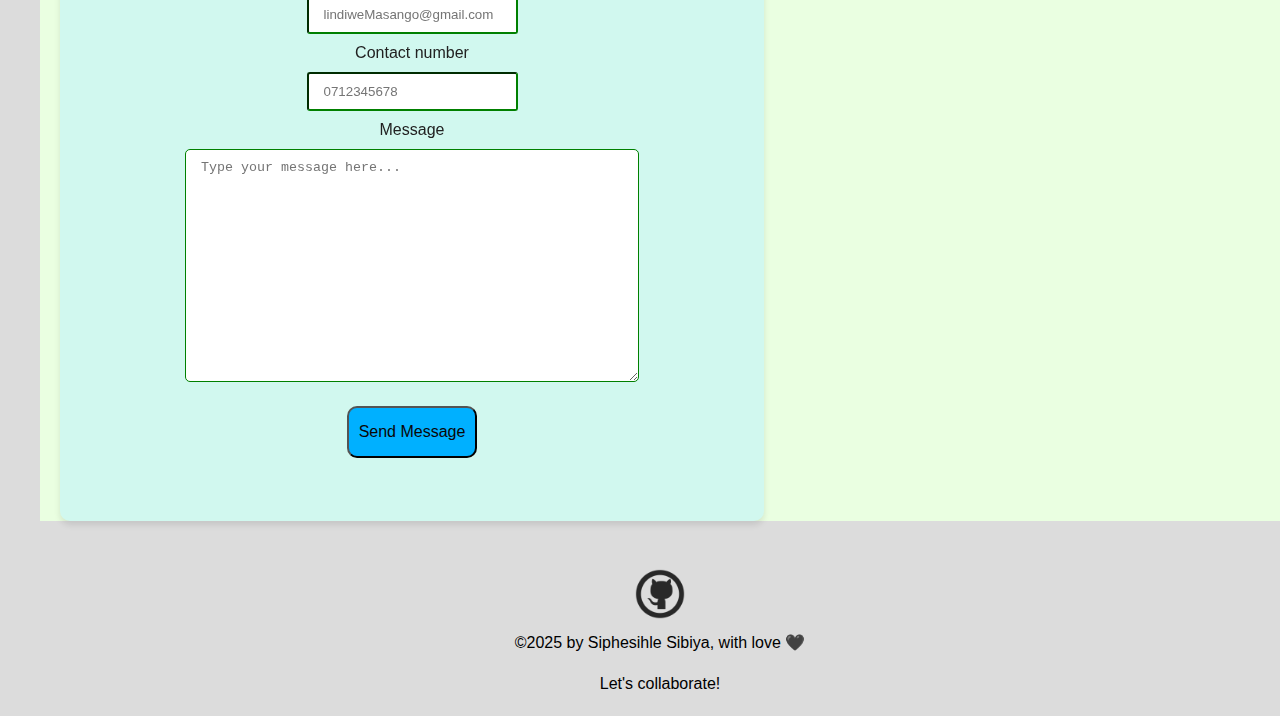
==== commit ec74e1e6: "Added layout for form." ====
--- a/src/index.html
+++ b/src/index.html
@@ -194,27 +194,32 @@
             </div>
         </div>
 
-        
-    <form id="contactForm" name="contact" action="/success/" method="POST" 
+     
+    <h2 id="call">Get in touch</h2>    
+
+    <div id="contactForm">
+    <form name="contact" action="/success/" method="POST" 
         data-netlify="true" data-netlify-honeypot="bot-field" onSubmit="submit">
       <input type="hidden" name="form-name" value="contact" />
       <p class="hidden">
           <label hidden><input name="bot-field"/></label>
       </p> 
       <label for="name">Names</label><br>
-      <input type="text" name="name" placeholder="Lindiwe" id="name"><br>
+      <input type="text" name="name" placeholder="Lindiwe" id="name" ><br>
       
       <label for="email">Email</label><br>
-      <input type="email" name="email" placeholder="lindiwedlamini@gmail.com" id="email"><br>
+      <input type="email" name="email" placeholder="lindiweMasango@gmail.com" id="email" ><br>
       
       <label for="number">Contact number</label><br>
-      <input type="number" name="number" id="number" placeholder="0712345678"><br>
+      <input type="number" name="number" id="number" placeholder="0712345678" ><br>
       
       <label for="message">Message</label><br>
-      <textarea name="message" id="message" placeholder="Your message..." required></textarea><br>
+      <textarea name="message" id="message" placeholder="Type your message here..." required></textarea><br>
       
       <button type="submit" id="send">Send Message</button>
   </form>
+    </div>
+    
   
     </section>
 
@@ -226,11 +231,10 @@
         <a href="https://github.com/Annie24-ux" target="_blank"><img id="github" src="media/github.png"></a>
         </div>
         <div id="form">
-            <p>Hire me....</p>
 
         </div>
         
-        ©2025 by Siphesihle Sibiya  <p>Let's collaborate!</p></footer>
+        ©2025 by Siphesihle Sibiya, with love  🖤 <p>Let's collaborate!</p></footer>
     </section>
 
 
--- a/src/styles.css
+++ b/src/styles.css
@@ -418,4 +418,27 @@
     margin: 0;
     margin-left: 135px;
   }
-  +  
+
+#contactForm {
+    background: #D1F8EF;
+    display:flex;
+    backdrop-filter: blur(5px);
+    border-radius: 10px;
+    padding: 2px;
+    box-shadow: 0 4px 6px rgba(0, 0, 0, 0.1); 
+    width: 700px;
+    height: 700px; 
+    align-items: center;  
+    justify-content: center;
+    margin: 20px;
+   
+}
+
+
+
+#call {
+    color: Grey;
+    font-weight: 800;
+    padding: 15px;
+}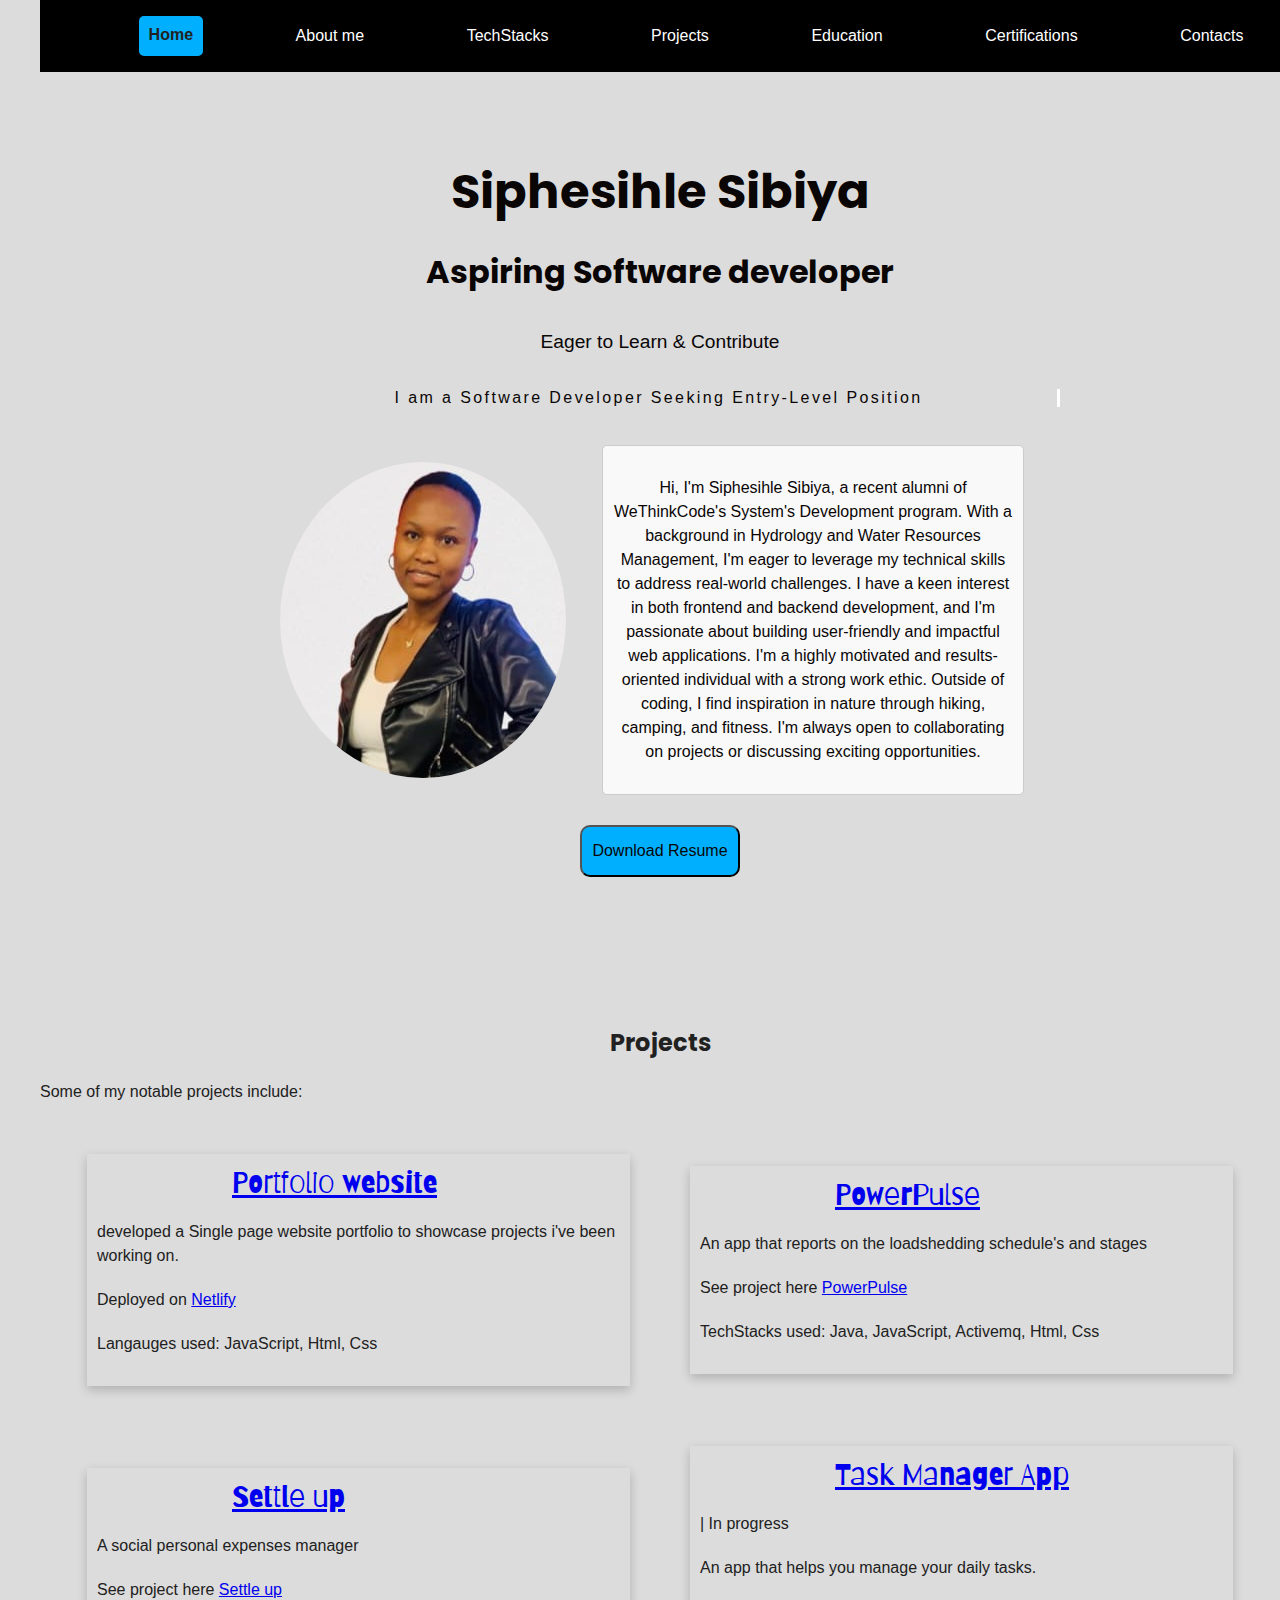
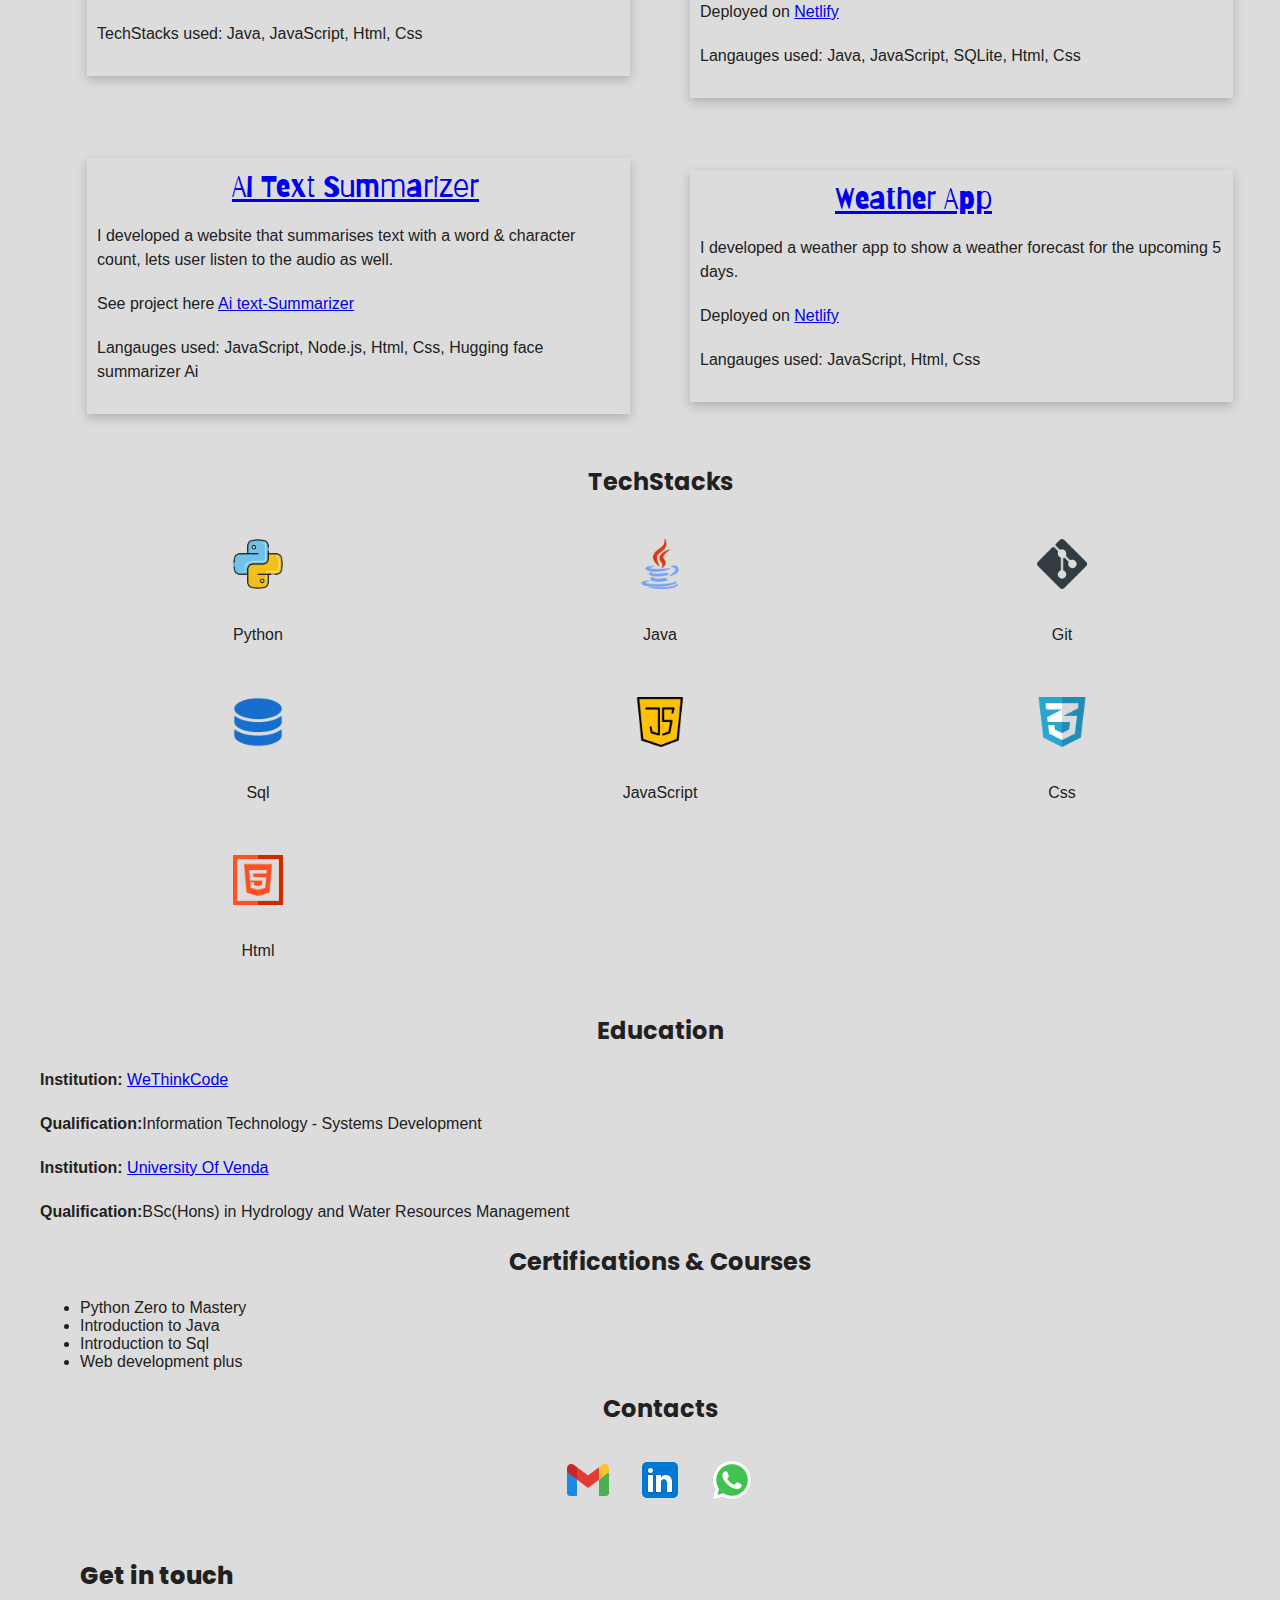
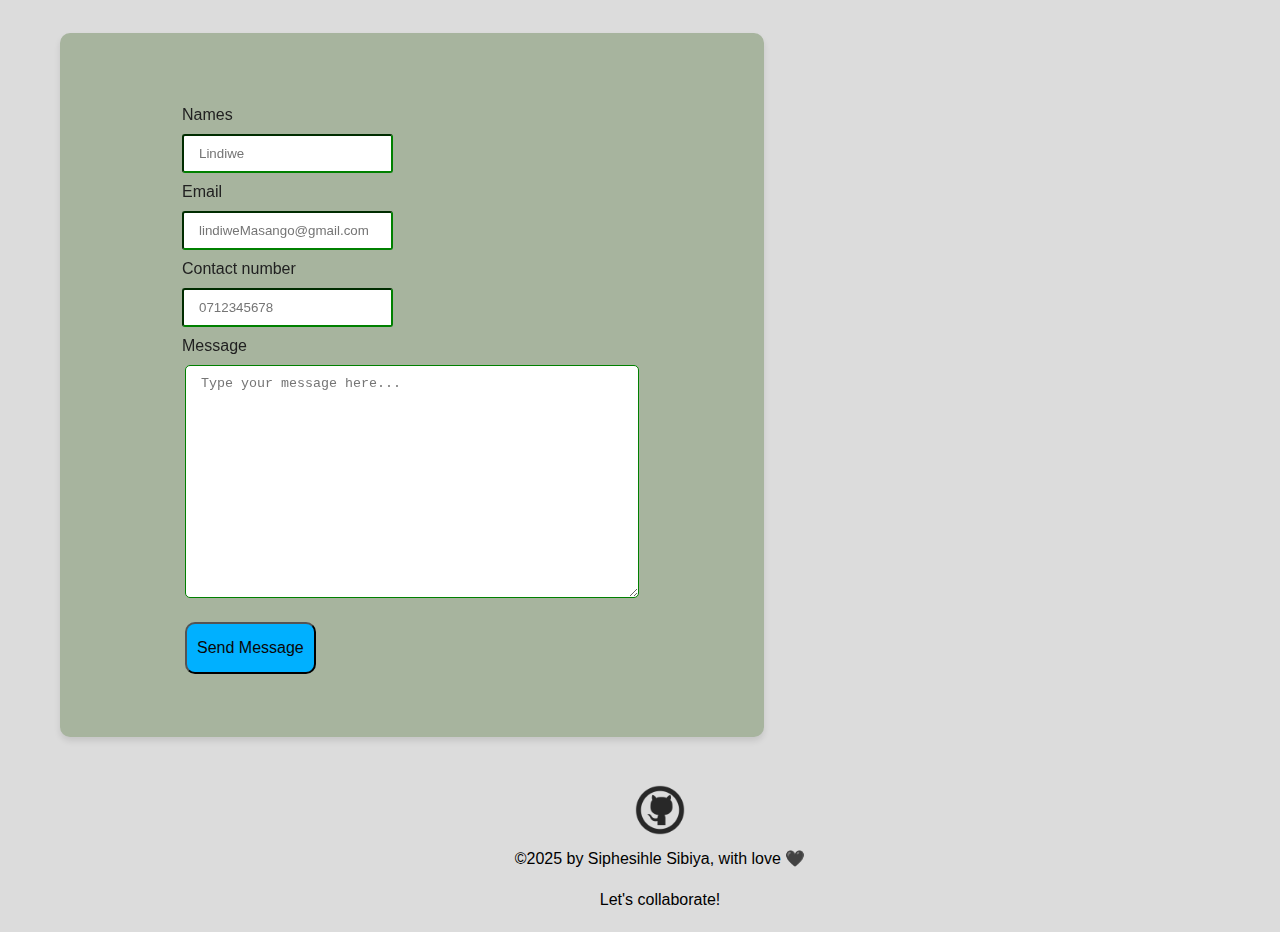
==== commit 0b9f1b13: "Flexbox added for image and description." ====
--- a/src/index.html
+++ b/src/index.html
@@ -43,13 +43,20 @@
       </div>
       <!-- <img id="headshot" src="media/file.png" alt="profile-pucture"> -->
       <br>
-      <p>Hi, I'm Siphesihle Sibiya, a recent alumni of WeThinkCode's System's Development program.
-         With a background in Hydrology and Water Resources Management, I'm eager to 
-         leverage my technical skills to address real-world challenges. I have a keen interest 
-         in both frontend and backend development, and I'm passionate about building user-friendly and 
-         impactful web applications. I'm a highly motivated and results-oriented individual with a
-          strong work ethic. Outside of coding, I find inspiration in nature through hiking, camping, 
-          and fitness. I'm always open to collaborating on projects or discussing exciting opportunities.</p>
+      <div class="about-div">
+        <img src="media/my-image.jpeg" id="image">
+        <div class="description">
+          <p>Hi, I'm Siphesihle Sibiya, a recent alumni of WeThinkCode's System's Development program.
+              With a background in Hydrology and Water Resources Management, I'm eager to 
+              leverage my technical skills to address real-world challenges. I have a keen interest 
+              in both frontend and backend development, and I'm passionate about building user-friendly and 
+              impactful web applications. I'm a highly motivated and results-oriented individual with a
+              strong work ethic. Outside of coding, I find inspiration in nature through hiking, camping, 
+              and fitness. I'm always open to collaborating on projects or discussing exciting
+              opportunities.</p>
+        </div>
+      </div>
+     
     </div>
     <a href="media/doc/Siphesihle_Sibiya_CV.pdf" download>
         <button id="resume">Download Resume</button>
@@ -151,7 +158,7 @@
         <h2 id="edu">Education</h2>
     <div id="Education">
         <p><strong>Institution:</strong> <a href="https://wethinkcode.co.za/" target="_blank">WeThinkCode</a></p>
-        <p><strong>Qualification:</strong> Systems Development</p>
+        <p><strong>Qualification:</strong>Information Technology - Systems Development</p>
     </div>
 
     <div id="University">
--- a/src/styles.css
+++ b/src/styles.css
@@ -182,9 +182,7 @@
     text-align: center;
 }
 
-#contacts_sec{
-    background-color: #eaffe1;
-}
+
 
 #project1, #project2, #project3, #project4, #project5, #project6 {
     margin: 20px;
@@ -217,11 +215,6 @@
     margin: 10px 12px;
 }
 
-form{
-    border-radius:3px grey;
-    align-content: center;
-    text-align: center;
-}
 
 #github{
     justify-content: center;
@@ -421,7 +414,7 @@
   
 
 #contactForm {
-    background: #D1F8EF;
+    background: #A7B49E;
     display:flex;
     backdrop-filter: blur(5px);
     border-radius: 10px;
@@ -435,10 +428,44 @@
    
 }
 
-
-
 #call {
-    color: Grey;
+    /* color: Grey; */
     font-weight: 800;
     padding: 15px;
+    margin: 25px;
+}
+
+.about-div {
+    display: flex;
+    align-items: center; 
+    justify-content: center; 
+    gap: 20px; 
+    max-width: 800px; 
+    margin: auto; 
+    padding: 20px;
+}
+
+.description{
+    display: flex;
+    align-items: center; /* Aligns items vertically */
+    gap: 20px; /* Adds space between the image and text */
+    max-width: 400px; /* Controls the width of the section */
+    margin: auto; /* Centers the section on the page */
+    padding: 10px;
+    border: 1px solid #ccc;
+    border-radius: 5px;
+    background-color: #f9f9f9;
+}
+
+#image{
+    border-radius: 50%;
+    object-fit: cover;
+    flex-shrink: 0; 
+}
+
+@media (max-width: 768px) {
+    .about-div {
+        flex-direction: column;
+        text-align: center;
+    }
 }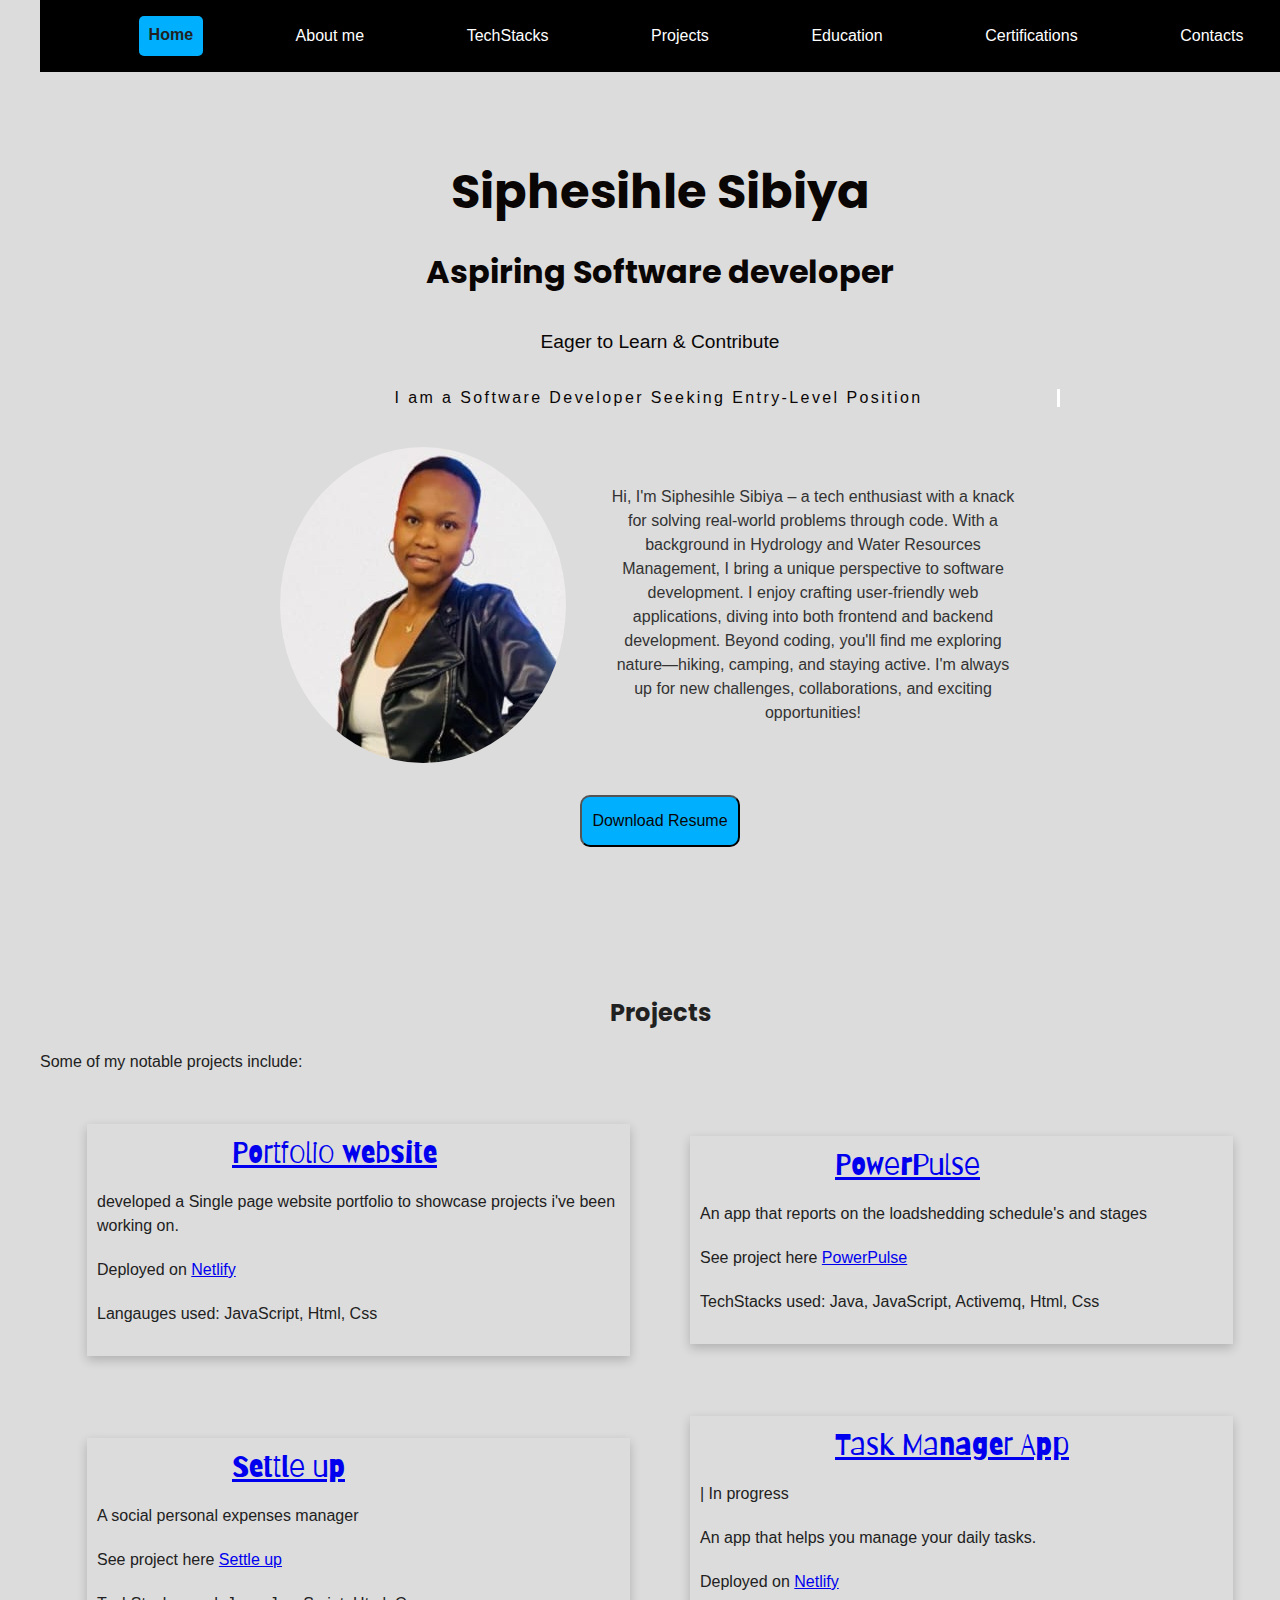
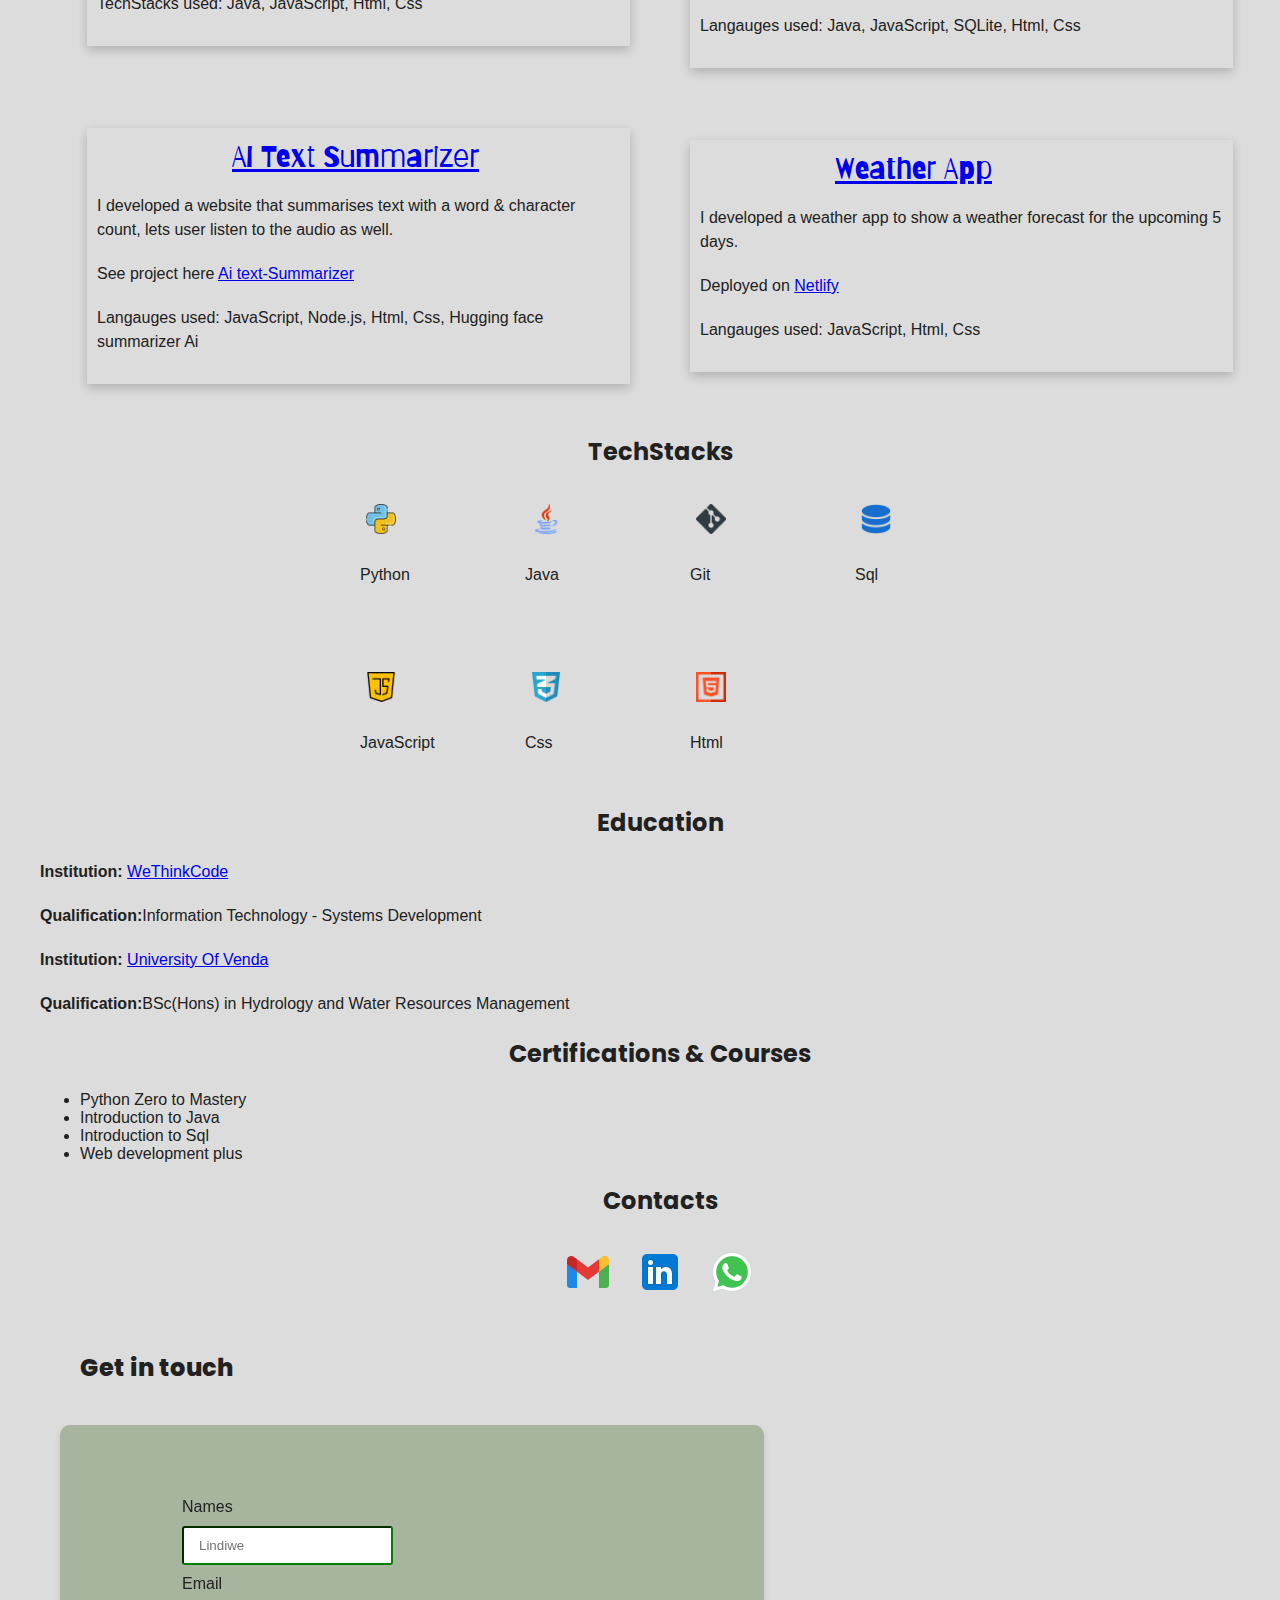
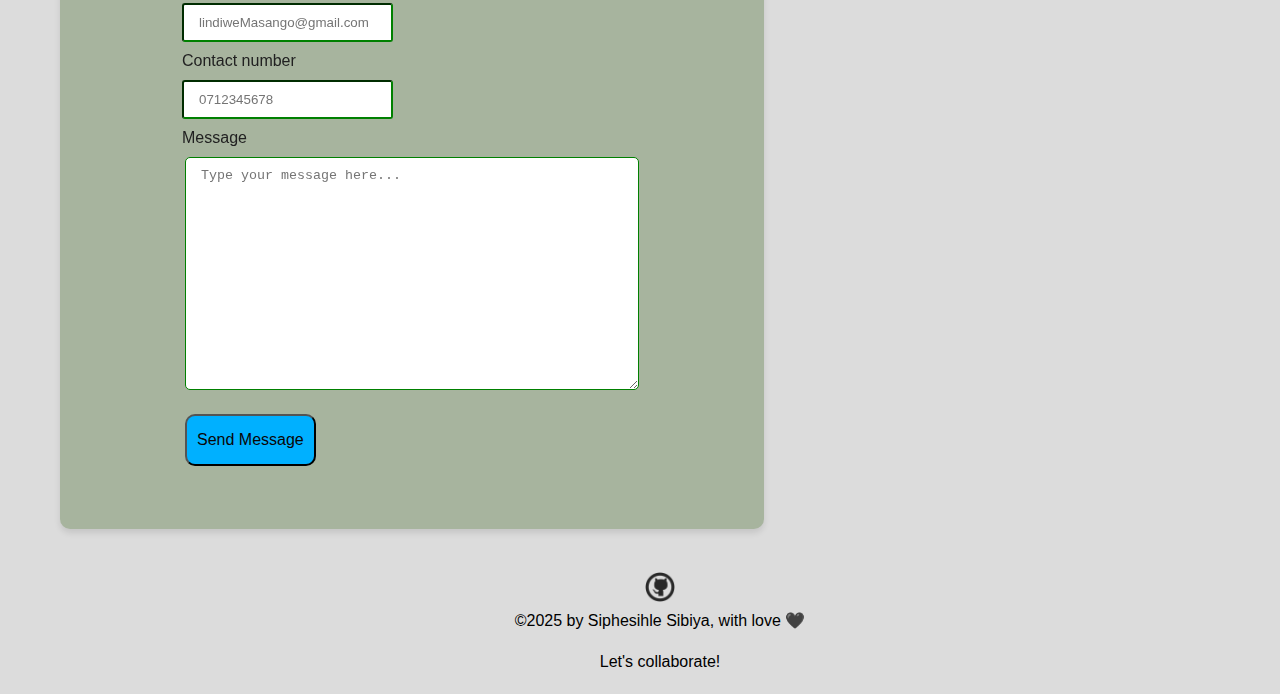
==== commit 5d566acb: "modified the techstacks info." ====
--- a/src/index.html
+++ b/src/index.html
@@ -46,14 +46,13 @@
       <div class="about-div">
         <img src="media/my-image.jpeg" id="image">
         <div class="description">
-          <p>Hi, I'm Siphesihle Sibiya, a recent alumni of WeThinkCode's System's Development program.
-              With a background in Hydrology and Water Resources Management, I'm eager to 
-              leverage my technical skills to address real-world challenges. I have a keen interest 
-              in both frontend and backend development, and I'm passionate about building user-friendly and 
-              impactful web applications. I'm a highly motivated and results-oriented individual with a
-              strong work ethic. Outside of coding, I find inspiration in nature through hiking, camping, 
-              and fitness. I'm always open to collaborating on projects or discussing exciting
-              opportunities.</p>
+          <p>Hi, I'm Siphesihle Sibiya – a tech enthusiast with a knack for solving 
+            real-world problems through code. With a background in Hydrology and 
+            Water Resources Management, I bring a unique perspective to software 
+            development. I enjoy crafting user-friendly web applications, 
+            diving into both frontend and backend development. Beyond coding,
+             you'll find me exploring nature—hiking, camping, and staying active. 
+             I'm always up for new challenges, collaborations, and exciting opportunities!</p>
         </div>
       </div>
      
--- a/src/styles.css
+++ b/src/styles.css
@@ -77,7 +77,6 @@
     display: block;
     margin-left: auto;
     margin-right: auto;
-    /* border-radius: 50%; */
     width: 350px; 
     height: 350px;
     padding: 20px 30px;
@@ -138,17 +137,6 @@
 
 }
 
-/* i a {
-    display: block;
-    color: white;
-    text-align: center;
-    padding: 10px;
-    border-radius: 5px;
-    text-decoration: none;
-    list-style: none;
-    transition: background-color 0.3s, color 0.3s;
-} */
-
 .active{
     background-color: #00B0FF;
     color: #212121; 
@@ -188,9 +176,31 @@
     margin: 20px;
     padding: 10px;
     box-shadow: 0 4px 10px rgba(0, 0, 0, 0.2); }
+
+    #skills {
+        display: grid;
+        grid-template-columns: repeat(auto-fit, minmax(80px, 1fr));
+        gap: 60px; 
+        justify-content: center;
+        align-items: center;
+        padding: 10px;
+        max-width: 600px;
+        margin: auto; 
+    }
+    
+    .languages {
+        text-align: center;
+        padding: 8px;
+        border: 2px solid green; 
+        border-radius: 10px; 
+        background-color: #f3f3f3; 
+        min-width: 80px;
+        margin: 20px;
+    }
+    
  
 
-#skills{
+/* #skills{
     display: grid;
     padding: 10px 20px;
     margin: 5px 7px;
@@ -200,19 +210,20 @@
     grid-template-columns: repeat(3, 1fr);
     align-items: center;
 
-}
+}   
 
 .langauges{
     color:green;
     text-align: center;
-    border: 10px 5px solid;
-    /* background-color: #CDC1FF; */
-}
+    border: 5px 5px solid;
+} */
+
+
 
 #skills img, #github{
-    width: 50px;
-    height: 50px;
-    margin: 10px 12px;
+    width: 30px;
+    height: 30px;
+    margin: 5px 6px;
 }
 
 
@@ -446,15 +457,15 @@
 }
 
 .description{
-    display: flex;
-    align-items: center; /* Aligns items vertically */
-    gap: 20px; /* Adds space between the image and text */
-    max-width: 400px; /* Controls the width of the section */
-    margin: auto; /* Centers the section on the page */
-    padding: 10px;
-    border: 1px solid #ccc;
-    border-radius: 5px;
-    background-color: #f9f9f9;
+    font-size: 16px;
+    color: #333;
+    max-width: 500px;
+    padding: 20px;
+    /* border-radius: 10px; */
+    /* background: linear-gradient(135deg, #f9f9f9, #e3f2fd);  */
+    /* box-shadow: 5px 5px 15px rgba(0, 0, 0, 0.1);  */
+    font-family: "Poppins", sans-serif;
+    line-height: 1.6;
 }
 
 #image{
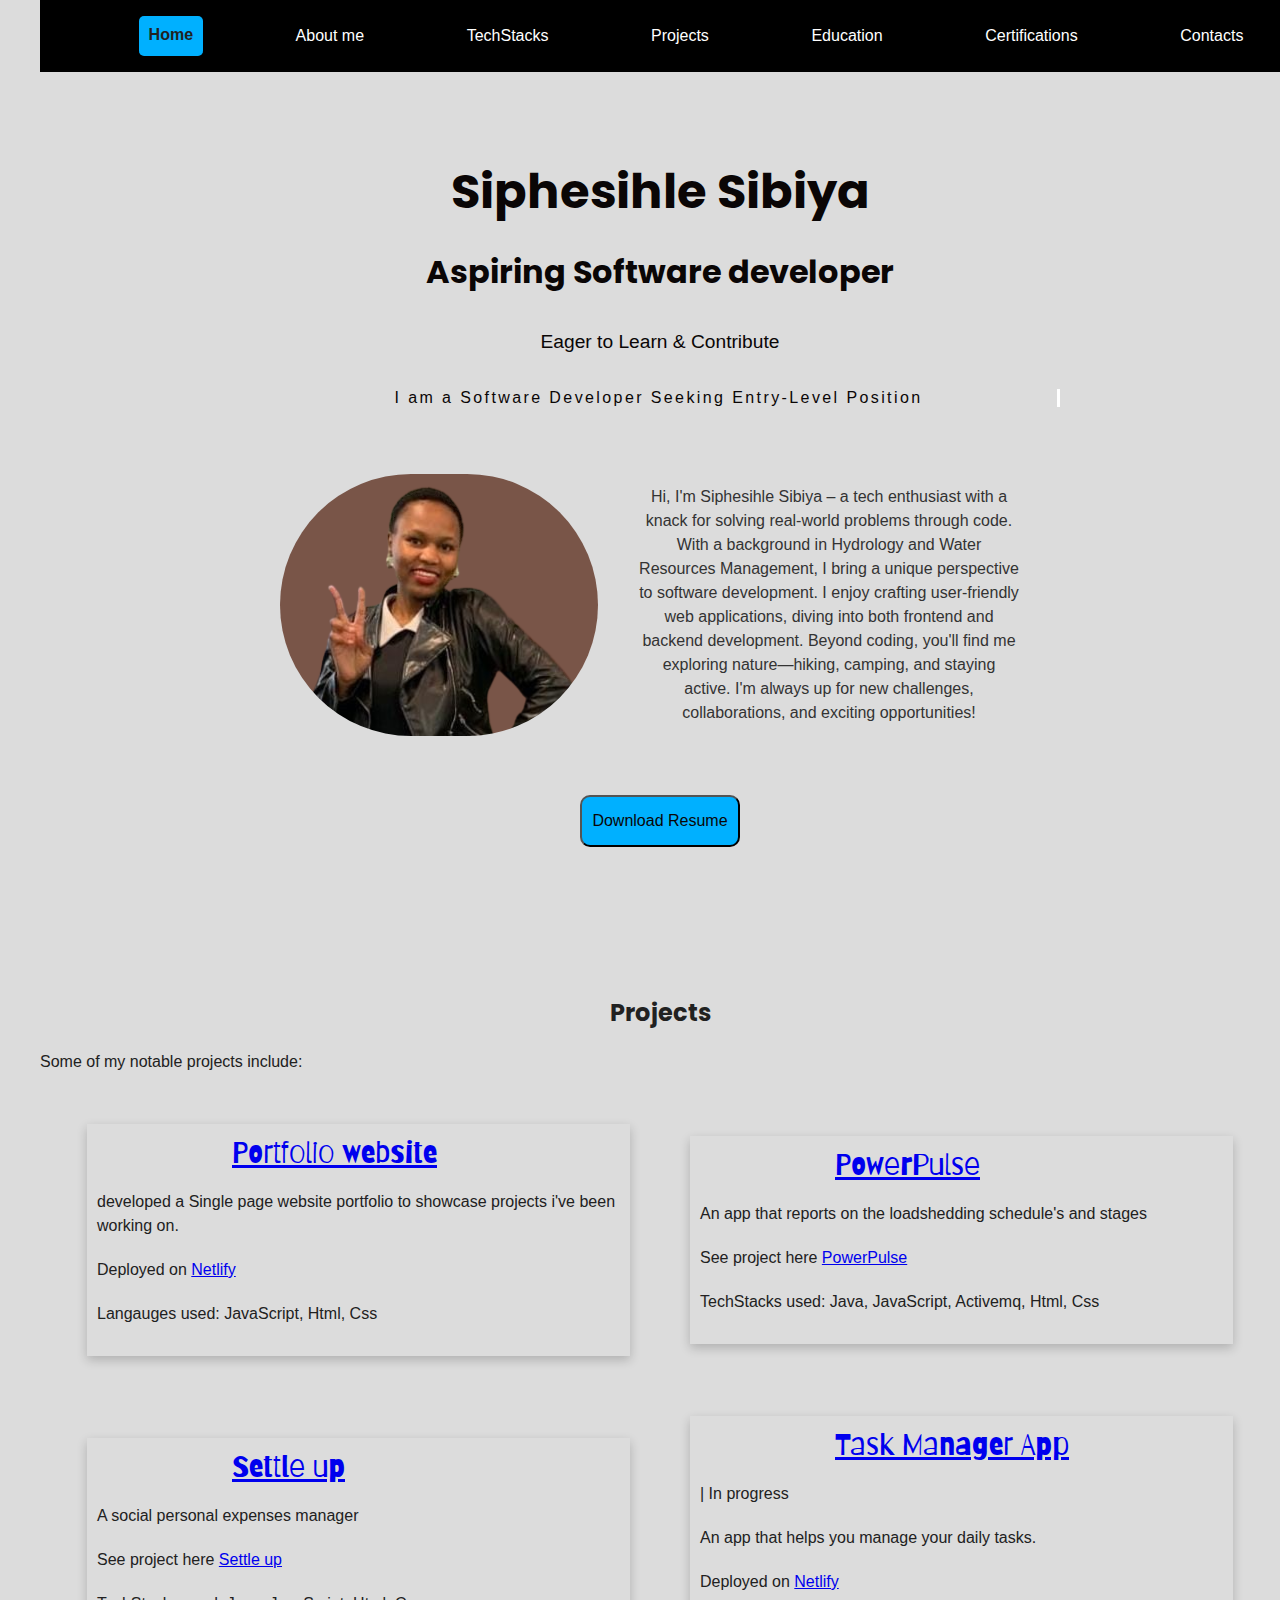
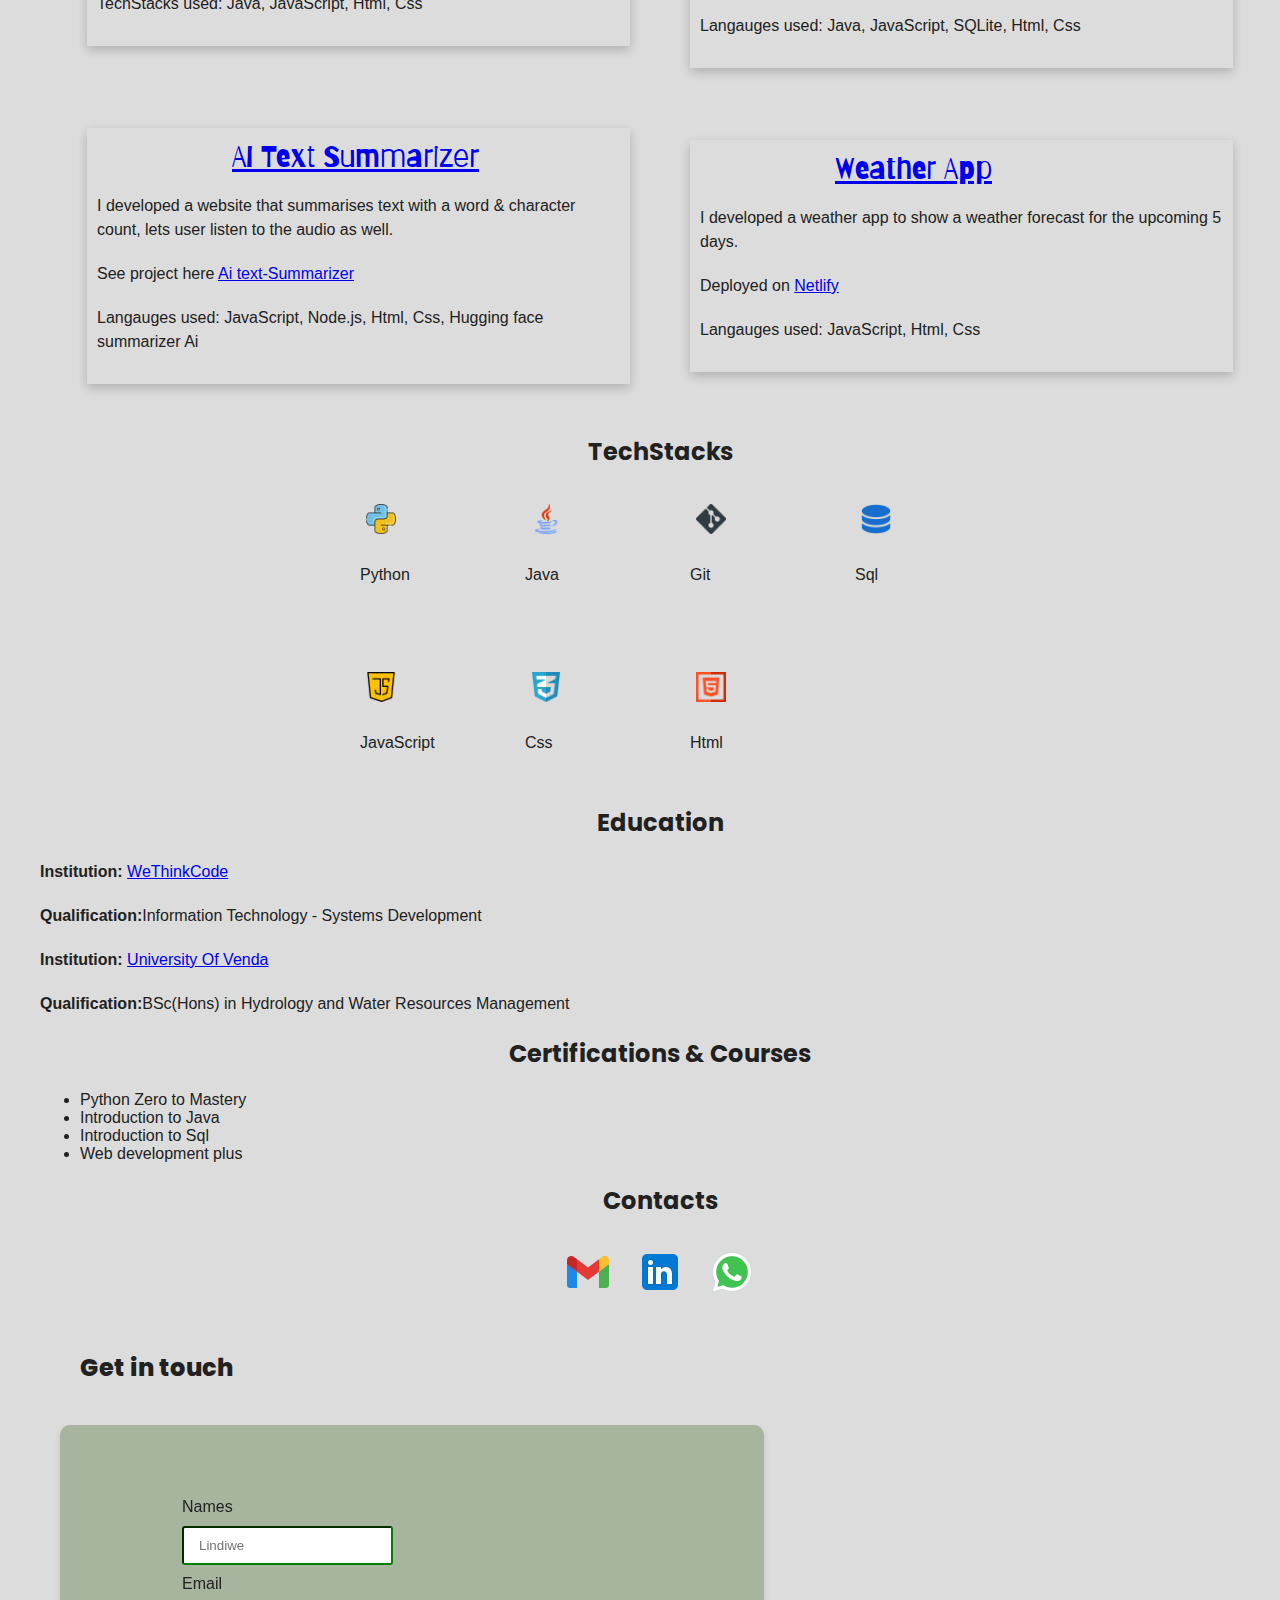
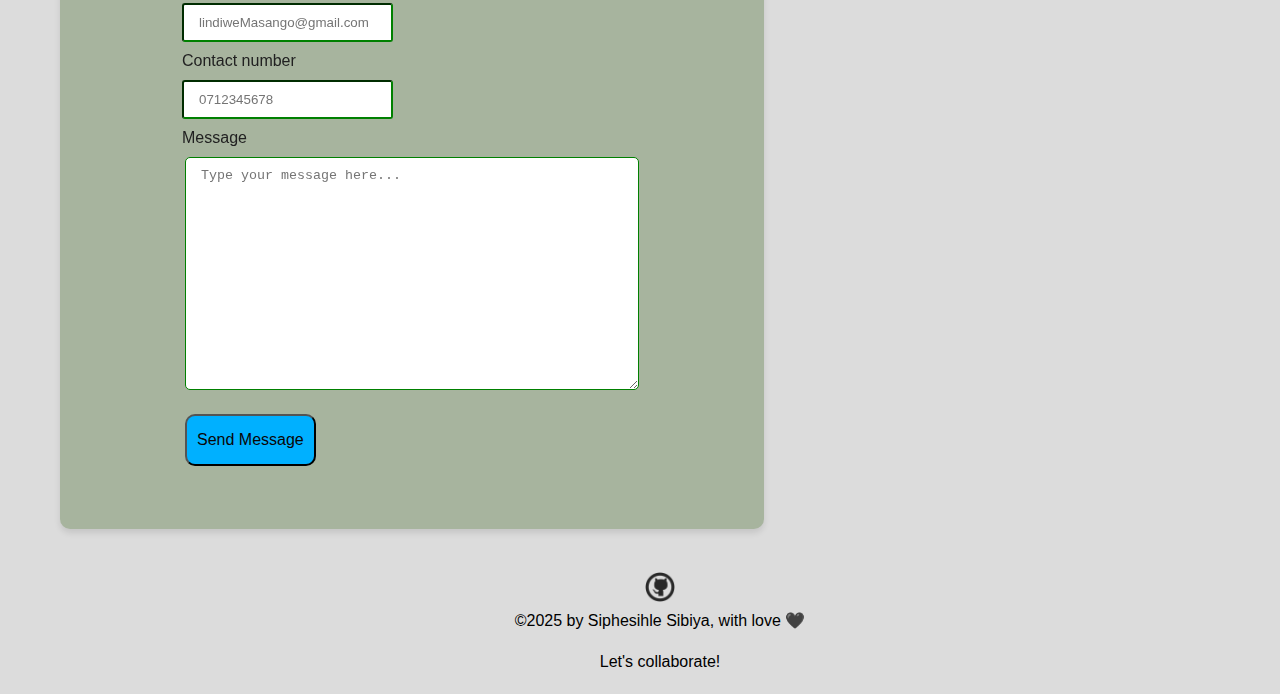
==== commit 78fd332f: "Styled personal headshot." ====
--- a/src/index.html
+++ b/src/index.html
@@ -44,7 +44,7 @@
       <!-- <img id="headshot" src="media/file.png" alt="profile-pucture"> -->
       <br>
       <div class="about-div">
-        <img src="media/my-image.jpeg" id="image">
+        <img src="media/image3.png" id="image" alt="Personal headshot">
         <div class="description">
           <p>Hi, I'm Siphesihle Sibiya – a tech enthusiast with a knack for solving 
             real-world problems through code. With a background in Hydrology and 
--- a/src/styles.css
+++ b/src/styles.css
@@ -408,9 +408,7 @@
     color: green;
 }
 
-/* a{
-    text-decoration: none;
-    /* color: #000957; */
+
 
 
 #project-link {
@@ -469,7 +467,7 @@
 }
 
 #image{
-    border-radius: 50%;
+    border-radius: 150px;
     object-fit: cover;
     flex-shrink: 0; 
 }
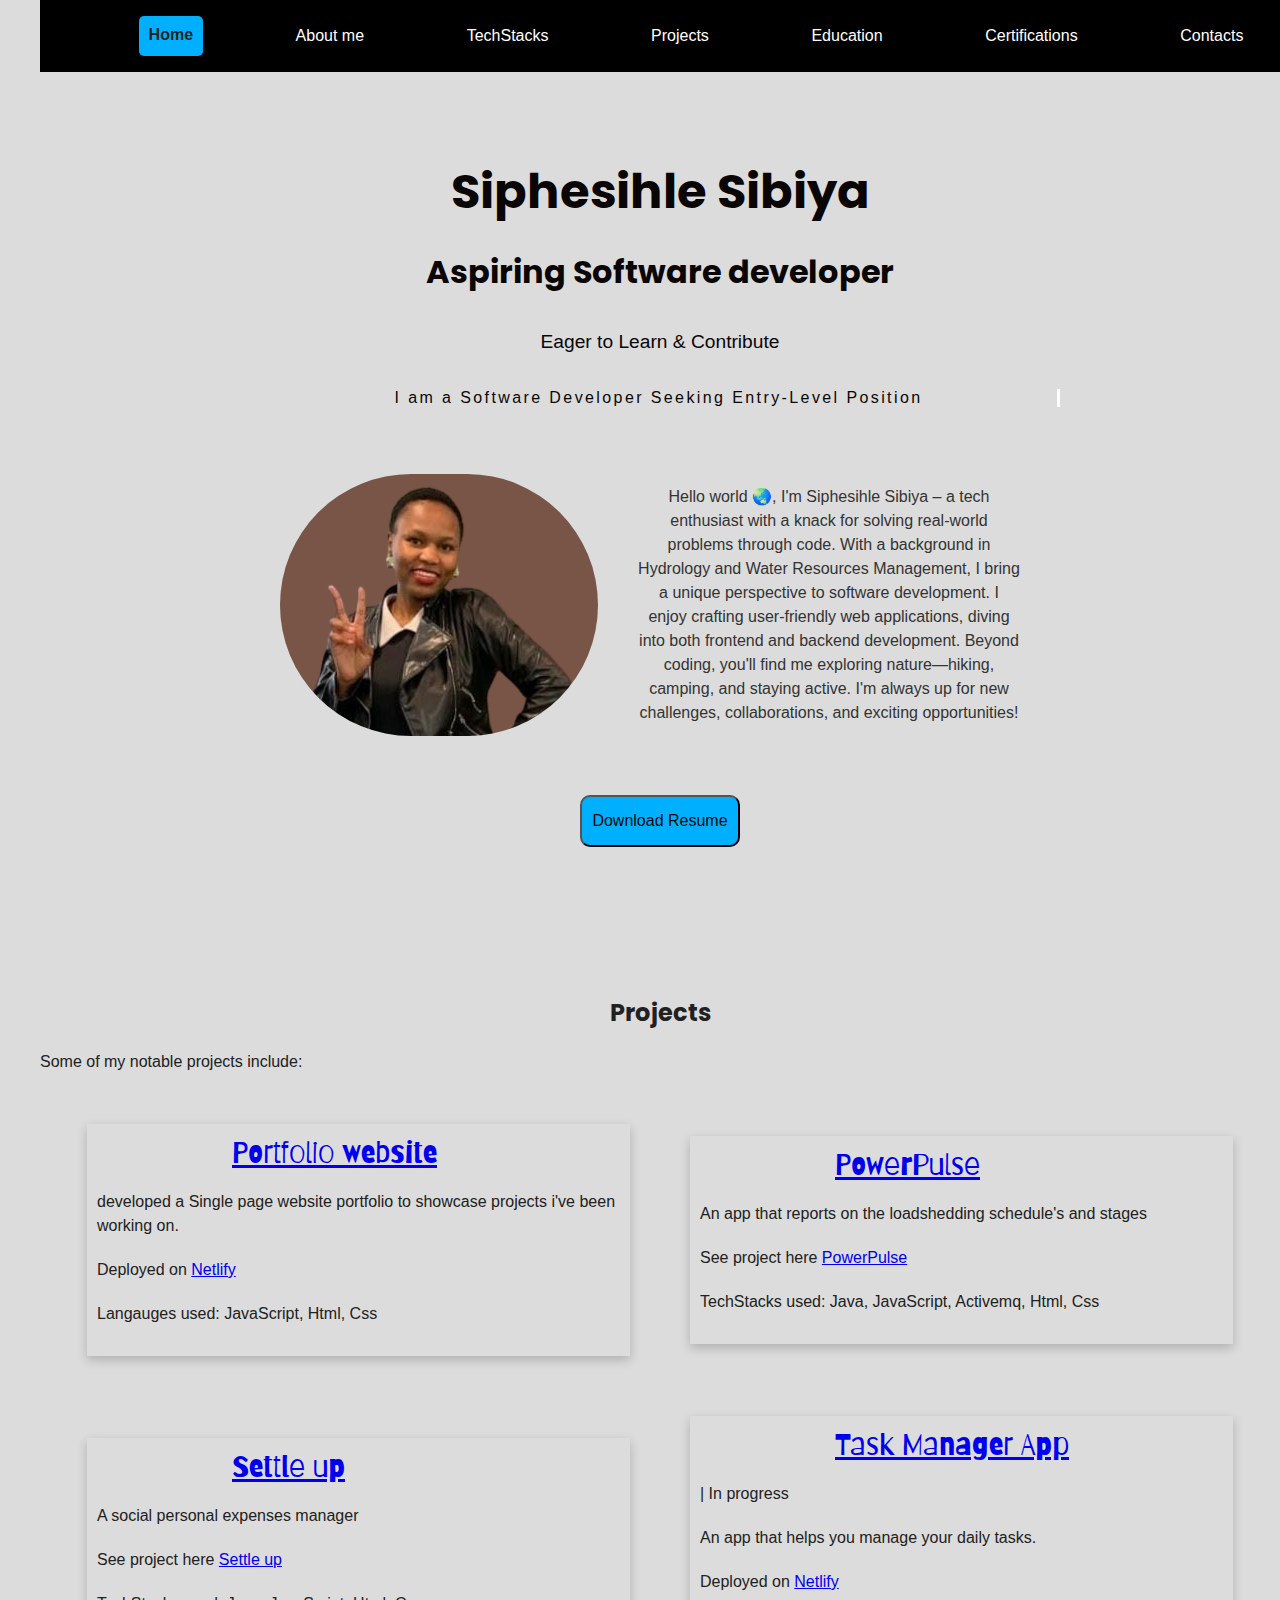
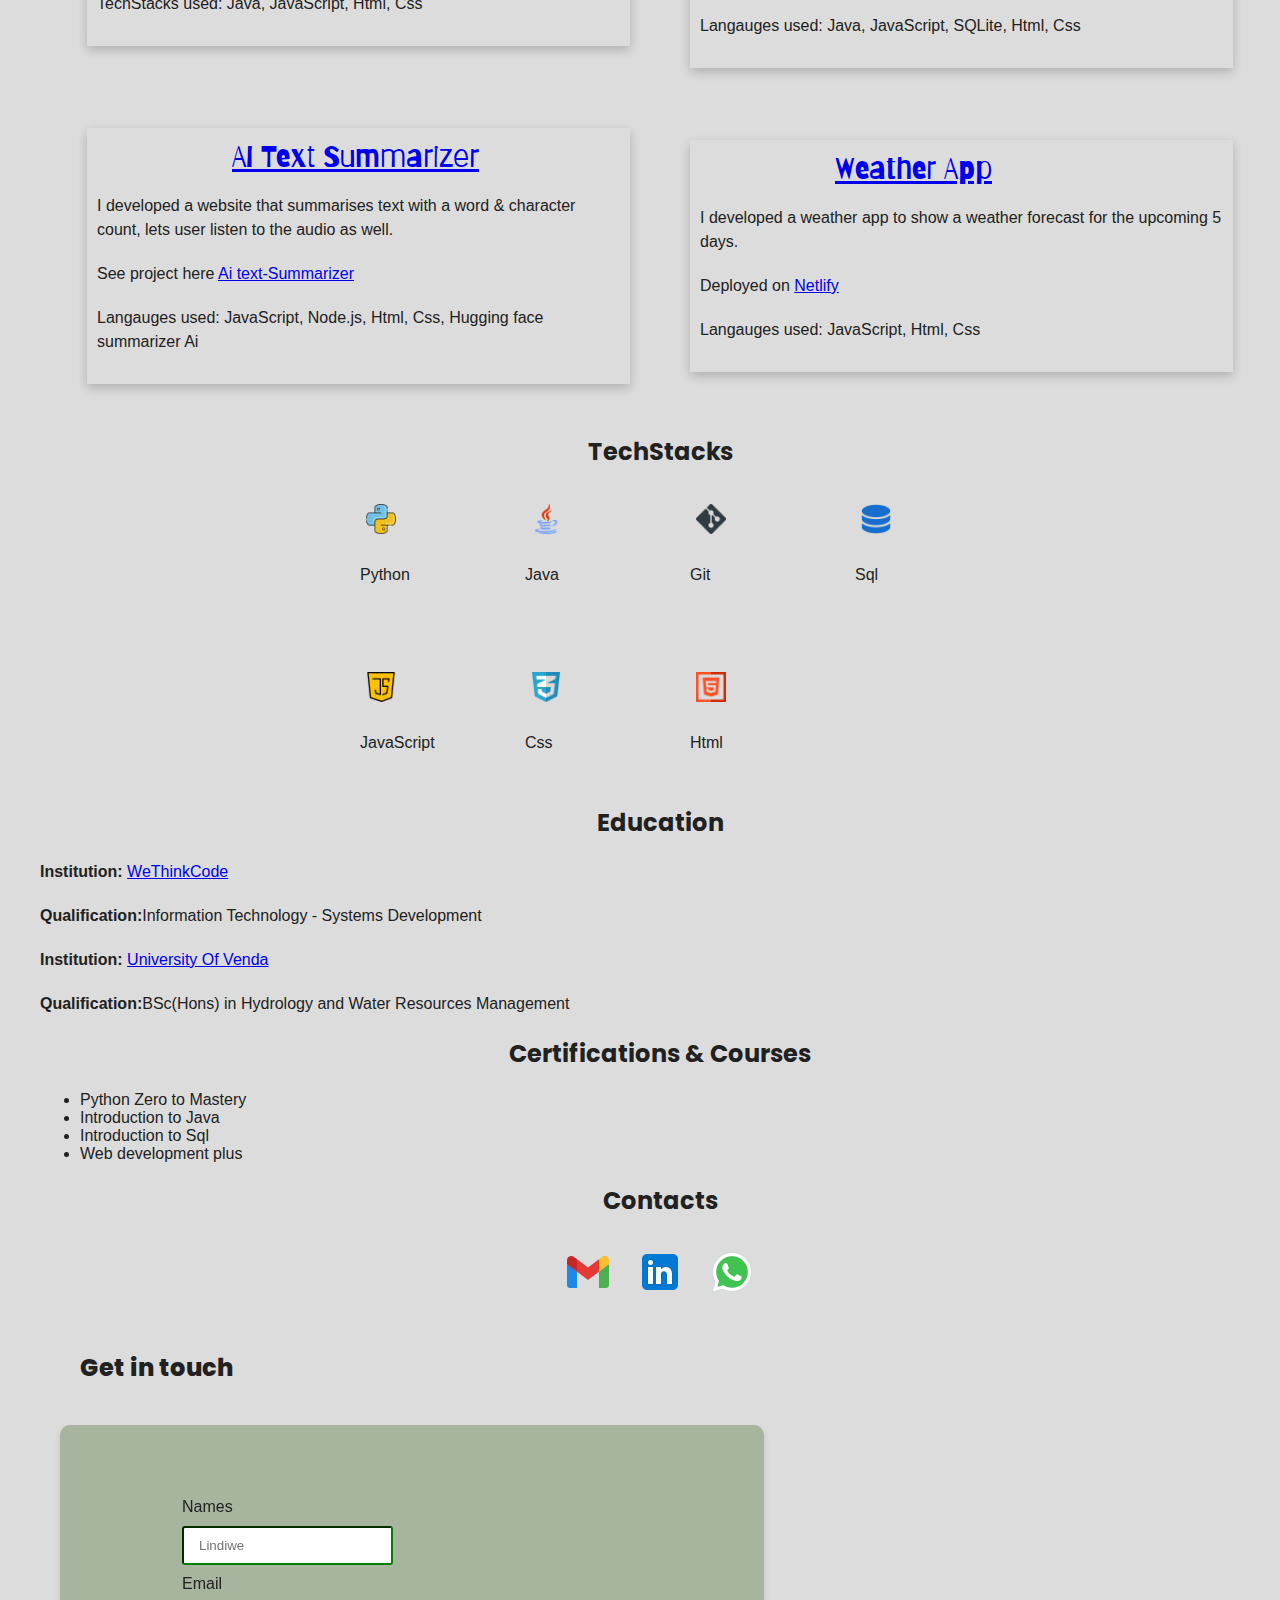
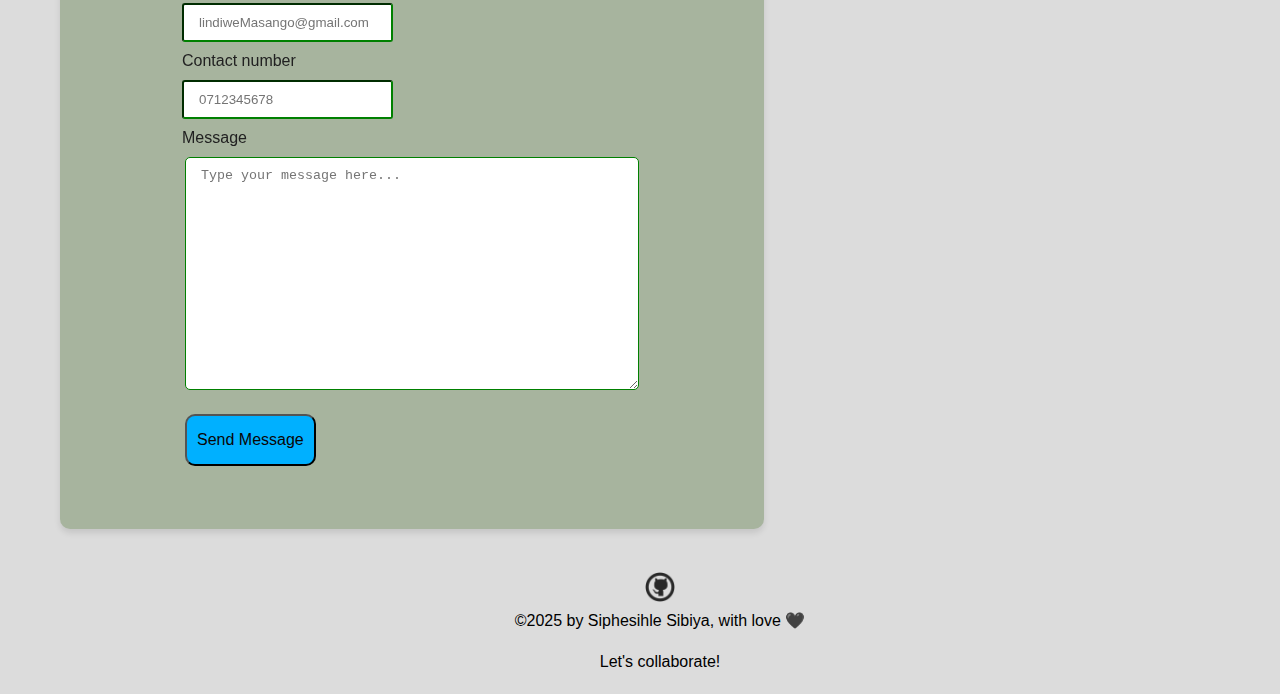
==== commit 343e84a2: "Modified website." ====
--- a/src/index.html
+++ b/src/index.html
@@ -41,12 +41,11 @@
         <span>I am a </span>
         <span class="is-typing">Software Developer Seeking Entry-Level Position</span>
       </div>
-      <!-- <img id="headshot" src="media/file.png" alt="profile-pucture"> -->
       <br>
       <div class="about-div">
         <img src="media/image3.png" id="image" alt="Personal headshot">
         <div class="description">
-          <p>Hi, I'm Siphesihle Sibiya – a tech enthusiast with a knack for solving 
+          <p>Hello world 🌏, I'm Siphesihle Sibiya – a tech enthusiast with a knack for solving 
             real-world problems through code. With a background in Hydrology and 
             Water Resources Management, I bring a unique perspective to software 
             development. I enjoy crafting user-friendly web applications, 
